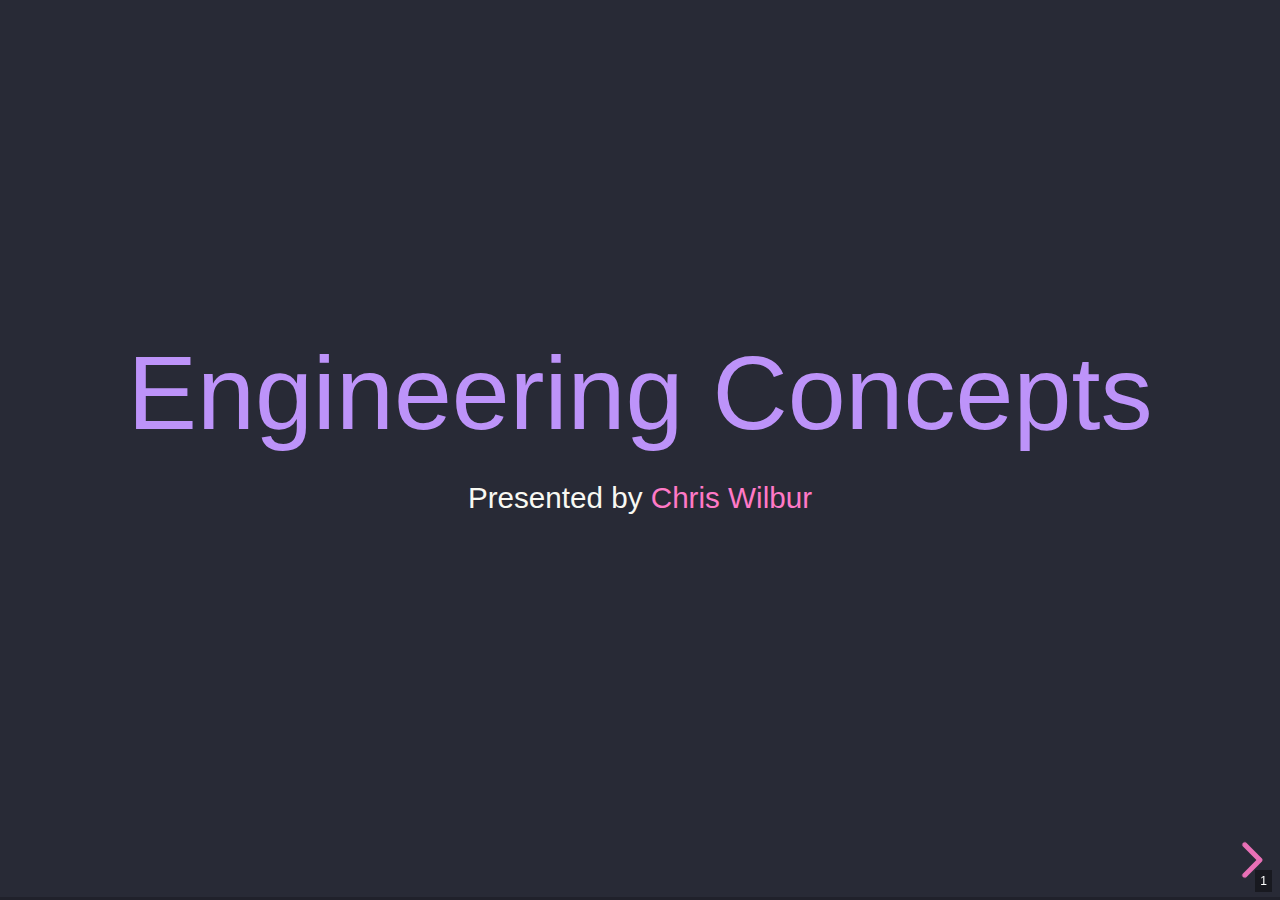
==== index.html @ ea28a8bb "add images and update slides" ====
<!doctype html>
<html lang="en">
  <head>
    <meta charset="utf-8">
    <meta name="viewport" content="width=device-width, initial-scale=1.0, maximum-scale=1.0, user-scalable=no">

    <title>💻 Engineering Concepts</title>

    <link rel="stylesheet" href="dist/reset.css">
    <link rel="stylesheet" href="dist/reveal.css">
    <!-- <link rel="stylesheet" href="dist/theme/league.css"> -->
    <link rel="stylesheet" href="dist/theme/dracula.css">

    <!-- <link rel="stylesheet" href="fontawesome/css/all.css"> -->
    <style>
      .reveal i.fa {
        font-family: FontAwesome;
        font-style: normal;
      }
    </style>

    <!-- Theme used for syntax highlighted code -->
    <link rel="stylesheet" href="plugin/highlight/zenburn.css">
  </head>
  <!-- Custom styling -->
  <style>
    /* Fragment blur animation */
    .fragment.blur {
      filter: blur(7px);
    }

    .fragment.blur.visible {
      filter: none;
    }

    /* External link icon */
    .ext {
      height: 14px;
      padding-left: 4px;
    }
  </style>

  <body>
    <div class="reveal">
      <div class="slides">
        <!-- Title slide -->
        <section>
          <h2>Engineering Concepts</h2>
          <p><small>Presented by <a href="mailto:crswlbr@gmail.com">Chris Wilbur</a></small></p>
          <aside class="notes">
            <ul>
              <li>This presentation will cover the basics of Engineering Concepts</li>
              <li>Geared towards both early learners not familiar with Engineering Design Process (EDP).</li>
              <li>Emphasis on real world application of EDP</li>
            </ul>
          </aside>
        </section>

        <!-- Draw This ... 1-->
        <section>
          <h2>Draw This...1</h2>
          <ul>
            <li class="fragment custom blur">a rectangle with a red sqauare in the middle</li>
            <li class="fragment custom blur">put it in the bottom left of the page and make it purple</li>
            <li class="fragment custom blur">add a yellow moon in the top right corner</li>
          </ul>
        </section>

        <!-- Image 1 -->
        <section data-auto-animate style="height: 600px">
          <h4>Does your drawing look like this?</h4>
          <p>
            <ul>
              <li style="font-size: 60%;">a rectangle with a red sqauare in the middle</li>
              <li style="font-size: 60%;">put it in the bottom left of the page and make it purple</li>
              <li style="font-size: 60%;">add a yellow moon in the top right corner</li>
            </ul>
          </p>
          <h2 data-id="title" style="margin-top: 500px; opacity: 0;">With Auto Animate</h2>
          <div data-id="1" style="background: rgba(255, 253, 255, 0.596); position: absolute; top: 200px; left: 235px; width: 500px; height: 475px;"></div>
          <div data-id="1" style="background: rgba(255, 0, 255, 0.596); position: absolute; top: 460px; left: 250px; width: 380px; height: 200px;"></div>
          <div data-id="3" style="background: red; position: absolute; top: 525px; left: 405px; width: 70px; height: 70px;"></div>
          <div data-id="4" style="background: yellow; position: absolute; top: 325px; left: 700px; width: 100px; height: 100px; margin: -100px 0 0 -100px; border-radius: 400px;"></div>
        </section>

        <!-- Draw This ... 2-->
        <section>
          <h2>Draw This ...2</h2>
          <ul>
            <li class="fragment custom blur">a gray cat with glasses</li>
            <li class="fragment custom blur">with a laptop</li>
            <li class="fragment custom blur">have it's right front paw pointing up to the sky</li>
            <li class="fragment custom blur">with a twinkling lightbulb above it's head as if to say "Ah Ha!"</li>
          </ul>
          <aside class="notes">
            <ul>
              <li>Show this one!</li>
              <li>Even knowing exactly what to draw doesn't always make it easy</li>
            </ul>
          </aside>
        </section>
        
        <!-- Image 2 -->
        <section data-auto-animate style="height: 600px">
          <h4>Does your drawing look like this?</h4>
          <p>
            <ul>
              <li style="font-size: 60%;">a cat with glasses</li>
              <li style="font-size: 60%;">with a laptop</li>
              <li style="font-size: 60%;">have it's right front paw pointing up to the sky</li>
              <li style="font-size: 60%;">with a twinkling lightbulb above it's head as if to say "Ah Ha!"</li>
            </ul>
          </p>
          <img src="examples\assets\idea.png"  height="200" width="200">
        </section>

        <!-- Draw This ... 3-->
        <section>
          <h2>Draw This...3</h2>
          <ul>
            <li class="fragment custom blur">A big mean duck</li>
            <li class="fragment custom blur">with the word "Pathetic" floating above it's head</li>
            <li class="fragment custom blur">and make it look real judgmental</li>
          </ul>
          <aside class="notes">
            <ul>
              <li>Show this one!</li>
              <li>Even knowing exactly what to draw doesn't always make it easy</li>
            </ul>
          </aside>
        </section>

        <!-- Image 3 -->
        <section data-auto-animate style="height: 600px">
          <h4>Does your drawing look like this? ...3</h4>
          <p>
            <ul>
              <li style="font-size: 60%;">A big mean duck</li>
              <li style="font-size: 60%;">with the word "Pathetic" floating above it's head</li>
              <li style="font-size: 60%;">and make it look real judgmental</li>
            </ul>
          </p>
          <img src="examples/assets/pathetic.jpeg" height="550" width="400">
        </section>

        <!-- Group work -->
        <section>
          <h3>Customer + Artist</h3>
          <ul>
            <li>The customer describes the image to the artist while the artist has to do their best to draw what is described (no peeking).</li>
          </ul>

          <aside class="notes">
            <ul>
              <li>Get in pairs ; 1 customer + 1 artist</li>
              <li>Take turns describing and drawing</li>
            </ul>
          </aside>
        </section>

        <section>
          <h3>Discussion</h3>          
          <ul>
            <li class="fragment fade-in-then-semi-out">What did you think?</li>
            <li class="fragment fade-in-then-semi-out">How difficult was it?</li>
            <li class="fragment fade-in-then-semi-out">What made it easier or harder?</li>
            <li class="fragment fade-in-then-semi-out">What do you think would make it easier?</li>
            <li class="fragment fade-in-then-semi-out">But, what if ...</li>
          </ul>
        </section>

        <!-- I want lunch -->
        <!-- christie -->
        <section data-auto-animate data-auto-animate-unmatched="fade">
          <h3>...I want lunch.</h3>
          <div class="fragment fade-in" data-id="nom" style="display: inline-block;">Christie</div>
          <p>
            <img class="fragment fade-in" src="examples/assets/veggies.jfif" height="300" >
          </p>
        </section>
        <!-- halle -->
        <section data-auto-animate data-auto-animate-unmatched="fade">
          <h3>...I want lunch.</h3>
          <div class="fragment fade-in" data-id="nom" style="display: inline-block;">Halle</div>
          <p>
            <img class="fragment fade-in" src="examples/assets/donuts.jfif" height="300" >
          </p>
        </section>
        <!-- higgins -->
        <section data-auto-animate data-auto-animate-unmatched="fade">
          <h3>...I want lunch.</h3>
          <div class="fragment fade-in" data-id="nom" style="display: inline-block;">Higgins</div>
          <p>
            <img class="fragment fade-in" src="examples/assets/Higgins_with_toy.jpeg" height="300" >
          </p>
        </section>

        <!-- What if it was harder? -->
        <section data-auto-animate data-auto-animate-unmatched="fade">
          <h3>What if <a style="color: #282A36 ">...it was harder?</a></h3>
          <aside class="notes">
            <ul>
              <li>most of us could probably make a lean-to or tent cover thing... </li>
              <li>it might last for a day or two</li>
              <li>but what if I needed a house, or a building? a car? a spaceship?</li>
              <li>With increasing complexity and importance of safety comes the need for engineers</li>
            </ul>
          </aside>
        </section>

        <!-- what if it was harder? 2 -->
        <section data-auto-animate data-auto-animate-unmatched="fade">
          <h3>What if <a style="color: #d3baf5ef ">...it was harder?</a></h3>
          <aside class="notes">
            <ul>
              <li>most of us could probably make a lean-to or tent cover thing... </li>
              <li>it might last for a day or two</li>
              <li>but what if I needed a house, or a building? a car? a spaceship?</li>
              <li>With increasing complexity and importance of safety comes the need for engineers</li>
            </ul>
          </aside>
        </section>

        <!-- 14 -->
        <section data-auto-animate>
          <h3>Engineering</h3>
          <h8 class="fragment fade-in" >The use of <div data-id="nat_sci" style="display: inline-block; color: var(--r-bold-color);">natural sciences</div>, <div data-id="math" style="display: inline-block;color: var(--r-bold-color);">mathematics</div>, and the <div data-id="edp" style="display: inline-block;color: var(--r-bold-color);">Engineering Design Process</div> to solve problems and make things better.</h8>
          <p><div data-id="nom" style="display: inline-block; color: #282A36 ">Natural Sciences</div></p>
          <p style="font-size: smaller; color: #282A36 ">The science of the physical world: chemistry, biology, physics.</p>
        </section>

        <!-- 15 -->
        <section data-auto-animate>
          <h3>Natural Sciences</h3>
          <!-- <h3>Engineering : <div data-id="nom" style="display: inline-block; font-size: smaller; color: #FFB86C;">Natural Sciences</div></h3> -->
          <p><div data-id="nom" style="display: inline-block;">The science of the physical world: chemistry, biology, physics.</div></p>
          <!-- <p class="fragment fade-in" style="font-size: smaller;">The science of the physical world: chemistry, biology, physics.</p> -->
        </section>
        
        <!-- 16 -->
        <section data-auto-animate>
          <h3>Mathematics</h3>
          <!-- <h3>Engineering : <div data-id="nom" style="display: inline-block; font-size: smaller; color: #FFB86C;">Mathematics</div></h3> -->
          <p><div data-id="nom" style="display: inline-block;">The abstract science of numbers, quantities, and space.</div></p>
          <!-- <p class="fragment fade-in" style="font-size: smaller;">The abstract science of numbers, quantities, and space.</p> -->
        </section>
        
        <!-- 17 -->
        <section data-auto-animate>
          <h3>Engineering Design Process</h3>
          <!-- <h3>Engineering : <div data-id="nom" style="display: inline-block; font-size: smaller; color: #FFB86C;">Engineering Design Process</div></h3> -->
          <p><div data-id="nom" style="display: inline-block;">A logical set of specific steps used to solve problems.</div></p>
          <!-- <p class="fragment fade-in" style="font-size: smaller;">A logical set of specific steps used to solve problems.</p> -->
        </section>


        <!-- 18 -->
        <section data-auto-animate>
          <h3><div data-id="nom2" style="display: inline-block;">Engineering</div></h3>
          <h8>The use of <div data-id="nat_sci" style="display: inline-block; color: var(--r-bold-color);">natural sciences</div>, <div data-id="math" style="display: inline-block;color: var(--r-bold-color);">mathematics</div>, and the <div data-id="edp" style="display: inline-block;color: var(--r-bold-color);">Engineering Design Process</div> to solve problems and make things better.</h8>
          <p>
            <img src="examples/assets/EDPHub_Graphic.png">
          </p>
        </section>
        
        <!-- 19 -->
        <section data-auto-animate>
          <!-- <h8><div data-id="nom2" style="display: inline-block;">EDP</div></h8> -->
          <p>
            <img src="examples/assets/EDPHub_Graphic.png" height="650">
          </p>
        </section>
<!--         
        <section data-auto-animate>
          <h3>Engineering</h3>
          <h8><div data-id="nat_sci" style="display: inline-block; color: var(--r-bold-color);">natural sciences</div>, <div data-id="math" style="display: inline-block;color: var(--r-bold-color);">mathematics</div>, and <div data-id="edp" style="display: inline-block;color: var(--r-bold-color);">Engineering Design Process</div></h8>
          <ul>
            <li class="fragment fade-in-then-semi-out"><div data-id="nat_sci" style="display: inline-block; color: var(--r-bold-color);">Natural Sciences</div><div class="fragment fade-in-then-semi-out" style="font-size: smaller;">The science of the physical world: chemistry, biology, physics</div></li>
            <li class="fragment fade-in-then-semi-out"><div data-id="math" style="display: inline-block;color: var(--r-bold-color);">Mathematics</div><div class="fragment fade-in-then-semi-out" style="font-size: smaller;">The abstract science of numbers, quantities, and space.</div></li>
            <li class="fragment fade-in-then-semi-out"><div data-id="edp" style="display: inline-block;color: var(--r-bold-color);">Engineering Design Process</div><div class="fragment fade-in-then-semi-out" style="font-size: smaller;">A logical set of specific steps used to solve problems.</div></li>
           </ul>
        </section> -->

        <!-- <section data-auto-animate>
          <h3>Engineering</h3> -->
          <!-- <h8>The use of <div style="display: inline-block; color: var(--r-bold-color);">natural sciences</div>, <div style="display: inline-block;color: var(--r-bold-color);">mathematics</div>, and the <div style="display: inline-block;color: var(--r-bold-color);">Engineering Design Process</div> to solve problems and make things better.</h8> -->
          <!-- <ul>
           <li><div data-id="nat_sci" style="display: inline-block; color: var(--r-bold-color);">Natural Sciences</div><div class="fragment fade-in-then-semi-out" style="font-size: smaller;">The science of the physical world: chemistry, biology, physics</div></li>
           <li><div data-id="math" style="display: inline-block;color: var(--r-bold-color);">Mathematics</div><div class="fragment fade-in-then-semi-out" style="font-size: smaller;">The abstract science of numbers, quantities, and space.</div></li>
           <li><div data-id="edp" style="display: inline-block;color: var(--r-bold-color);">Engineering Design Process</div><div class="fragment fade-in-then-semi-out" style="font-size: smaller;">A logical set of specific steps used to solve problems.</div></li>
          </ul> 
          <ul>
            <li class="fragment fade-in-then-semi-out" style="font-size: smaller;"><strong>Natural Sciences</strong>The science of the physical world: chemistry, biology, physics</li>
            <li class="fragment fade-in-then-semi-out" style="font-size: smaller;"><strong>Mathematics</strong>The abstract science of numbers, quantities, and space.</li>
            <li class="fragment fade-in-then-semi-out" style="font-size: smaller;"><strong>Engineering Design Process</strong>A logical set of specific steps used to solve problems.</li>
           </ul>
        </section> -->

        
        <section data-auto-animate>
          <h3>Engineering</h3>
          <h8>The use of natural sciences, mathematics, and the engineering design process to solve problems and make things better.</h8>
        </section>

      </div>
    </div>

    <!-- Scripts -->
    <script src="dist/reveal.js"></script>
    <script src="plugin/zoom/zoom.js"></script>
    <script src="plugin/notes/notes.js"></script>
    <script src="plugin/search/search.js"></script>
    <script src="plugin/markdown/markdown.js"></script>
    <script src="plugin/highlight/highlight.js"></script>
    <script>
        // Also available as an ES module, see:
        // https://revealjs.com/initialization/
        Reveal.initialize({
        controls: true,
        progress: true,
        center: true,
        hash: true,
        slideNumber: true,

        // Learn about plugins: https://revealjs.com/plugins/
        plugins: [RevealZoom, RevealNotes, RevealSearch, RevealMarkdown, RevealHighlight]
      });

    </script>
  </body>
</html>
---- dist/theme/league.css ----
/**
 * League theme for reveal.js.
 *
 * This was the default theme pre-3.0.0.
 *
 * Copyright (C) 2011-2012 Hakim El Hattab, http://hakim.se
 */
@import url(./fonts/league-gothic/league-gothic.css);
@import url(https://fonts.googleapis.com/css?family=Lato:400,700,400italic,700italic);
section.has-light-background, section.has-light-background h1, section.has-light-background h2, section.has-light-background h3, section.has-light-background h4, section.has-light-background h5, section.has-light-background h6 {
  color: #222;
}

/*********************************************
 * GLOBAL STYLES
 *********************************************/
:root {
  --r-background-color: #2b2b2b;
  --r-main-font: Lato, sans-serif;
  --r-main-font-size: 40px;
  --r-main-color: #eee;
  --r-block-margin: 20px;
  --r-heading-margin: 0 0 20px 0;
  --r-heading-font: League Gothic, Impact, sans-serif;
  --r-heading-color: #eee;
  --r-heading-line-height: 1.2;
  --r-heading-letter-spacing: normal;
  --r-heading-text-transform: uppercase;
  --r-heading-text-shadow: 0px 0px 6px rgba(0, 0, 0, 0.2);
  --r-heading-font-weight: normal;
  --r-heading1-text-shadow: 0 1px 0 #ccc, 0 2px 0 #c9c9c9, 0 3px 0 #bbb, 0 4px 0 #b9b9b9, 0 5px 0 #aaa, 0 6px 1px rgba(0, 0, 0, 0.1), 0 0 5px rgba(0, 0, 0, 0.1), 0 1px 3px rgba(0, 0, 0, 0.3), 0 3px 5px rgba(0, 0, 0, 0.2), 0 5px 10px rgba(0, 0, 0, 0.25), 0 20px 20px rgba(0, 0, 0, 0.15);
  --r-heading1-size: 3.77em;
  --r-heading2-size: 2.11em;
  --r-heading3-size: 1.55em;
  --r-heading4-size: 1em;
  --r-code-font: monospace;
  --r-link-color: #13DAEC;
  --r-link-color-dark: #0d99a5;
  --r-link-color-hover: #71e9f4;
  --r-selection-background-color: #FF5E99;
  --r-selection-color: #fff;
  --r-overlay-element-bg-color: 240, 240, 240;
  --r-overlay-element-fg-color: 0, 0, 0;
}

.reveal-viewport {
  background: rgb(28, 30, 32);
  background: -moz-radial-gradient(center, circle cover, rgb(85, 90, 95) 0%, rgb(28, 30, 32) 100%);
  background: -webkit-gradient(radial, center center, 0px, center center, 100%, color-stop(0%, rgb(85, 90, 95)), color-stop(100%, rgb(28, 30, 32)));
  background: -webkit-radial-gradient(center, circle cover, rgb(85, 90, 95) 0%, rgb(28, 30, 32) 100%);
  background: -o-radial-gradient(center, circle cover, rgb(85, 90, 95) 0%, rgb(28, 30, 32) 100%);
  background: -ms-radial-gradient(center, circle cover, rgb(85, 90, 95) 0%, rgb(28, 30, 32) 100%);
  background: radial-gradient(center, circle cover, rgb(85, 90, 95) 0%, rgb(28, 30, 32) 100%);
  background-color: var(--r-background-color);
}

.reveal {
  font-family: var(--r-main-font);
  font-size: var(--r-main-font-size);
  font-weight: normal;
  color: var(--r-main-color);
}

.reveal ::selection {
  color: var(--r-selection-color);
  background: var(--r-selection-background-color);
  text-shadow: none;
}

.reveal ::-moz-selection {
  color: var(--r-selection-color);
  background: var(--r-selection-background-color);
  text-shadow: none;
}

.reveal .slides section,
.reveal .slides section > section {
  line-height: 1.3;
  font-weight: inherit;
}

/*********************************************
 * HEADERS
 *********************************************/
.reveal h1,
.reveal h2,
.reveal h3,
.reveal h4,
.reveal h5,
.reveal h6 {
  margin: var(--r-heading-margin);
  color: var(--r-heading-color);
  font-family: var(--r-heading-font);
  font-weight: var(--r-heading-font-weight);
  line-height: var(--r-heading-line-height);
  letter-spacing: var(--r-heading-letter-spacing);
  text-transform: var(--r-heading-text-transform);
  text-shadow: var(--r-heading-text-shadow);
  word-wrap: break-word;
}

.reveal h1 {
  font-size: var(--r-heading1-size);
}

.reveal h2 {
  font-size: var(--r-heading2-size);
}

.reveal h3 {
  font-size: var(--r-heading3-size);
}

.reveal h4 {
  font-size: var(--r-heading4-size);
}

.reveal h1 {
  text-shadow: var(--r-heading1-text-shadow);
}

/*********************************************
 * OTHER
 *********************************************/
.reveal p {
  margin: var(--r-block-margin) 0;
  line-height: 1.3;
}

/* Remove trailing margins after titles */
.reveal h1:last-child,
.reveal h2:last-child,
.reveal h3:last-child,
.reveal h4:last-child,
.reveal h5:last-child,
.reveal h6:last-child {
  margin-bottom: 0;
}

/* Ensure certain elements are never larger than the slide itself */
.reveal img,
.reveal video,
.reveal iframe {
  max-width: 95%;
  max-height: 95%;
}

.reveal strong,
.reveal b {
  font-weight: bold;
}

.reveal em {
  font-style: italic;
}

.reveal ol,
.reveal dl,
.reveal ul {
  display: inline-block;
  text-align: left;
  margin: 0 0 0 1em;
}

.reveal ol {
  list-style-type: decimal;
}

.reveal ul {
  list-style-type: disc;
}

.reveal ul ul {
  list-style-type: square;
}

.reveal ul ul ul {
  list-style-type: circle;
}

.reveal ul ul,
.reveal ul ol,
.reveal ol ol,
.reveal ol ul {
  display: block;
  margin-left: 40px;
}

.reveal dt {
  font-weight: bold;
}

.reveal dd {
  margin-left: 40px;
}

.reveal blockquote {
  display: block;
  position: relative;
  width: 70%;
  margin: var(--r-block-margin) auto;
  padding: 5px;
  font-style: italic;
  background: rgba(255, 255, 255, 0.05);
  box-shadow: 0px 0px 2px rgba(0, 0, 0, 0.2);
}

.reveal blockquote p:first-child,
.reveal blockquote p:last-child {
  display: inline-block;
}

.reveal q {
  font-style: italic;
}

.reveal pre {
  display: block;
  position: relative;
  width: 90%;
  margin: var(--r-block-margin) auto;
  text-align: left;
  font-size: 0.55em;
  font-family: var(--r-code-font);
  line-height: 1.2em;
  word-wrap: break-word;
  box-shadow: 0px 5px 15px rgba(0, 0, 0, 0.15);
}

.reveal code {
  font-family: var(--r-code-font);
  text-transform: none;
  tab-size: 2;
}

.reveal pre code {
  display: block;
  padding: 5px;
  overflow: auto;
  max-height: 400px;
  word-wrap: normal;
}

.reveal .code-wrapper {
  white-space: normal;
}

.reveal .code-wrapper code {
  white-space: pre;
}

.reveal table {
  margin: auto;
  border-collapse: collapse;
  border-spacing: 0;
}

.reveal table th {
  font-weight: bold;
}

.reveal table th,
.reveal table td {
  text-align: left;
  padding: 0.2em 0.5em 0.2em 0.5em;
  border-bottom: 1px solid;
}

.reveal table th[align=center],
.reveal table td[align=center] {
  text-align: center;
}

.reveal table th[align=right],
.reveal table td[align=right] {
  text-align: right;
}

.reveal table tbody tr:last-child th,
.reveal table tbody tr:last-child td {
  border-bottom: none;
}

.reveal sup {
  vertical-align: super;
  font-size: smaller;
}

.reveal sub {
  vertical-align: sub;
  font-size: smaller;
}

.reveal small {
  display: inline-block;
  font-size: 0.6em;
  line-height: 1.2em;
  vertical-align: top;
}

.reveal small * {
  vertical-align: top;
}

.reveal img {
  margin: var(--r-block-margin) 0;
}

/*********************************************
 * LINKS
 *********************************************/
.reveal a {
  color: var(--r-link-color);
  text-decoration: none;
  transition: color 0.15s ease;
}

.reveal a:hover {
  color: var(--r-link-color-hover);
  text-shadow: none;
  border: none;
}

.reveal .roll span:after {
  color: #fff;
  background: var(--r-link-color-dark);
}

/*********************************************
 * Frame helper
 *********************************************/
.reveal .r-frame {
  border: 4px solid var(--r-main-color);
  box-shadow: 0 0 10px rgba(0, 0, 0, 0.15);
}

.reveal a .r-frame {
  transition: all 0.15s linear;
}

.reveal a:hover .r-frame {
  border-color: var(--r-link-color);
  box-shadow: 0 0 20px rgba(0, 0, 0, 0.55);
}

/*********************************************
 * NAVIGATION CONTROLS
 *********************************************/
.reveal .controls {
  color: var(--r-link-color);
}

/*********************************************
 * PROGRESS BAR
 *********************************************/
.reveal .progress {
  background: rgba(0, 0, 0, 0.2);
  color: var(--r-link-color);
}

/*********************************************
 * PRINT BACKGROUND
 *********************************************/
@media print {
  .backgrounds {
    background-color: var(--r-background-color);
  }
}
---- dist/theme/dracula.css ----
/**
 * Dracula Dark theme for reveal.js.
 * Based on https://draculatheme.com
 */
/**
 * Dracula colors by Zeno Rocha
 * https://draculatheme.com/contribute
 */
html * {
  color-profile: sRGB;
  rendering-intent: auto;
}

section.has-light-background, section.has-light-background h1, section.has-light-background h2, section.has-light-background h3, section.has-light-background h4, section.has-light-background h5, section.has-light-background h6 {
  color: #282A36;
}

/*********************************************
 * GLOBAL STYLES
 *********************************************/
:root {
  --r-background-color: #282A36;
  --r-main-font: -apple-system, BlinkMacSystemFont, avenir next, avenir, segoe ui, helvetica neue, helvetica, Cantarell, Ubuntu, roboto, noto, arial, sans-serif;
  --r-main-font-size: 40px;
  --r-main-color: #F8F8F2;
  --r-block-margin: 20px;
  --r-heading-margin: 0 0 20px 0;
  --r-heading-font: League Gothic, Impact, sans-serif;
  --r-heading-color: #BD93F9;
  --r-heading-line-height: 1.2;
  --r-heading-letter-spacing: normal;
  --r-heading-text-transform: none;
  --r-heading-text-shadow: none;
  --r-heading-font-weight: normal;
  --r-heading1-text-shadow: none;
  --r-heading1-size: 3.77em;
  --r-heading2-size: 2.11em;
  --r-heading3-size: 1.55em;
  --r-heading4-size: 1em;
  --r-code-font: Fira Code, Menlo, Consolas, Monaco, Liberation Mono, Lucida Console, monospace;
  --r-link-color: #FF79C6;
  --r-link-color-dark: #ff2da5;
  --r-link-color-hover: #8BE9FD;
  --r-selection-background-color: #44475A;
  --r-selection-color: #fff;
  --r-overlay-element-bg-color: 240, 240, 240;
  --r-overlay-element-fg-color: 0, 0, 0;
}

.reveal-viewport {
  background: #282A36;
  background-color: var(--r-background-color);
}

.reveal {
  font-family: var(--r-main-font);
  font-size: var(--r-main-font-size);
  font-weight: normal;
  color: var(--r-main-color);
}

.reveal ::selection {
  color: var(--r-selection-color);
  background: var(--r-selection-background-color);
  text-shadow: none;
}

.reveal ::-moz-selection {
  color: var(--r-selection-color);
  background: var(--r-selection-background-color);
  text-shadow: none;
}

.reveal .slides section,
.reveal .slides section > section {
  line-height: 1.3;
  font-weight: inherit;
}

/*********************************************
 * HEADERS
 *********************************************/
.reveal h1,
.reveal h2,
.reveal h3,
.reveal h4,
.reveal h5,
.reveal h6 {
  margin: var(--r-heading-margin);
  color: var(--r-heading-color);
  font-family: var(--r-heading-font);
  font-weight: var(--r-heading-font-weight);
  line-height: var(--r-heading-line-height);
  letter-spacing: var(--r-heading-letter-spacing);
  text-transform: var(--r-heading-text-transform);
  text-shadow: var(--r-heading-text-shadow);
  word-wrap: break-word;
}

.reveal h1 {
  font-size: var(--r-heading1-size);
}

.reveal h2 {
  font-size: var(--r-heading2-size);
}

.reveal h3 {
  font-size: var(--r-heading3-size);
}

.reveal h4 {
  font-size: var(--r-heading4-size);
}

.reveal h1 {
  text-shadow: var(--r-heading1-text-shadow);
}

/*********************************************
 * OTHER
 *********************************************/
.reveal p {
  margin: var(--r-block-margin) 0;
  line-height: 1.3;
}

/* Remove trailing margins after titles */
.reveal h1:last-child,
.reveal h2:last-child,
.reveal h3:last-child,
.reveal h4:last-child,
.reveal h5:last-child,
.reveal h6:last-child {
  margin-bottom: 0;
}

/* Ensure certain elements are never larger than the slide itself */
.reveal img,
.reveal video,
.reveal iframe {
  max-width: 95%;
  max-height: 95%;
}

.reveal strong,
.reveal b {
  font-weight: bold;
}

.reveal em {
  font-style: italic;
}

.reveal ol,
.reveal dl,
.reveal ul {
  display: inline-block;
  text-align: left;
  margin: 0 0 0 1em;
}

.reveal ol {
  list-style-type: decimal;
}

.reveal ul {
  list-style-type: disc;
}

.reveal ul ul {
  list-style-type: square;
}

.reveal ul ul ul {
  list-style-type: circle;
}

.reveal ul ul,
.reveal ul ol,
.reveal ol ol,
.reveal ol ul {
  display: block;
  margin-left: 40px;
}

.reveal dt {
  font-weight: bold;
}

.reveal dd {
  margin-left: 40px;
}

.reveal blockquote {
  display: block;
  position: relative;
  width: 70%;
  margin: var(--r-block-margin) auto;
  padding: 5px;
  font-style: italic;
  background: rgba(255, 255, 255, 0.05);
  box-shadow: 0px 0px 2px rgba(0, 0, 0, 0.2);
}

.reveal blockquote p:first-child,
.reveal blockquote p:last-child {
  display: inline-block;
}

.reveal q {
  font-style: italic;
}

.reveal pre {
  display: block;
  position: relative;
  width: 90%;
  margin: var(--r-block-margin) auto;
  text-align: left;
  font-size: 0.55em;
  font-family: var(--r-code-font);
  line-height: 1.2em;
  word-wrap: break-word;
  box-shadow: 0px 5px 15px rgba(0, 0, 0, 0.15);
}

.reveal code {
  font-family: var(--r-code-font);
  text-transform: none;
  tab-size: 2;
}

.reveal pre code {
  display: block;
  padding: 5px;
  overflow: auto;
  max-height: 400px;
  word-wrap: normal;
}

.reveal .code-wrapper {
  white-space: normal;
}

.reveal .code-wrapper code {
  white-space: pre;
}

.reveal table {
  margin: auto;
  border-collapse: collapse;
  border-spacing: 0;
}

.reveal table th {
  font-weight: bold;
}

.reveal table th,
.reveal table td {
  text-align: left;
  padding: 0.2em 0.5em 0.2em 0.5em;
  border-bottom: 1px solid;
}

.reveal table th[align=center],
.reveal table td[align=center] {
  text-align: center;
}

.reveal table th[align=right],
.reveal table td[align=right] {
  text-align: right;
}

.reveal table tbody tr:last-child th,
.reveal table tbody tr:last-child td {
  border-bottom: none;
}

.reveal sup {
  vertical-align: super;
  font-size: smaller;
}

.reveal sub {
  vertical-align: sub;
  font-size: smaller;
}

.reveal small {
  display: inline-block;
  font-size: 0.6em;
  line-height: 1.2em;
  vertical-align: top;
}

.reveal small * {
  vertical-align: top;
}

.reveal img {
  margin: var(--r-block-margin) 0;
}

/*********************************************
 * LINKS
 *********************************************/
.reveal a {
  color: var(--r-link-color);
  text-decoration: none;
  transition: color 0.15s ease;
}

.reveal a:hover {
  color: var(--r-link-color-hover);
  text-shadow: none;
  border: none;
}

.reveal .roll span:after {
  color: #fff;
  background: var(--r-link-color-dark);
}

/*********************************************
 * Frame helper
 *********************************************/
.reveal .r-frame {
  border: 4px solid var(--r-main-color);
  box-shadow: 0 0 10px rgba(0, 0, 0, 0.15);
}

.reveal a .r-frame {
  transition: all 0.15s linear;
}

.reveal a:hover .r-frame {
  border-color: var(--r-link-color);
  box-shadow: 0 0 20px rgba(0, 0, 0, 0.55);
}

/*********************************************
 * NAVIGATION CONTROLS
 *********************************************/
.reveal .controls {
  color: var(--r-link-color);
}

/*********************************************
 * PROGRESS BAR
 *********************************************/
.reveal .progress {
  background: rgba(0, 0, 0, 0.2);
  color: var(--r-link-color);
}

/*********************************************
 * PRINT BACKGROUND
 *********************************************/
@media print {
  .backgrounds {
    background-color: var(--r-background-color);
  }
}
:root {
  --r-bold-color: #FFB86C;
  --r-italic-color: #F1FA8C;
  --r-inline-code-color: #50FA7B;
  --r-list-bullet-color: #8BE9FD;
}

.reveal strong, .reveal b {
  color: var(--r-bold-color);
}
.reveal em, .reveal i, .reveal blockquote {
  color: var(--r-italic-color);
}
.reveal code {
  color: var(--r-inline-code-color);
}
.reveal ul li::marker, .reveal ol li::marker {
  color: var(--r-list-bullet-color);
}
---- plugin/highlight/zenburn.css ----
/*

Zenburn style from voldmar.ru (c) Vladimir Epifanov <voldmar@voldmar.ru>
based on dark.css by Ivan Sagalaev

*/

.hljs {
  display: block;
  overflow-x: auto;
  padding: 0.5em;
  background: #3f3f3f;
  color: #dcdcdc;
}

.hljs-keyword,
.hljs-selector-tag,
.hljs-tag {
  color: #e3ceab;
}

.hljs-template-tag {
  color: #dcdcdc;
}

.hljs-number {
  color: #8cd0d3;
}

.hljs-variable,
.hljs-template-variable,
.hljs-attribute {
  color: #efdcbc;
}

.hljs-literal {
  color: #efefaf;
}

.hljs-subst {
  color: #8f8f8f;
}

.hljs-title,
.hljs-name,
.hljs-selector-id,
.hljs-selector-class,
.hljs-section,
.hljs-type {
  color: #efef8f;
}

.hljs-symbol,
.hljs-bullet,
.hljs-link {
  color: #dca3a3;
}

.hljs-deletion,
.hljs-string,
.hljs-built_in,
.hljs-builtin-name {
  color: #cc9393;
}

.hljs-addition,
.hljs-comment,
.hljs-quote,
.hljs-meta {
  color: #7f9f7f;
}


.hljs-emphasis {
  font-style: italic;
}

.hljs-strong {
  font-weight: bold;
}
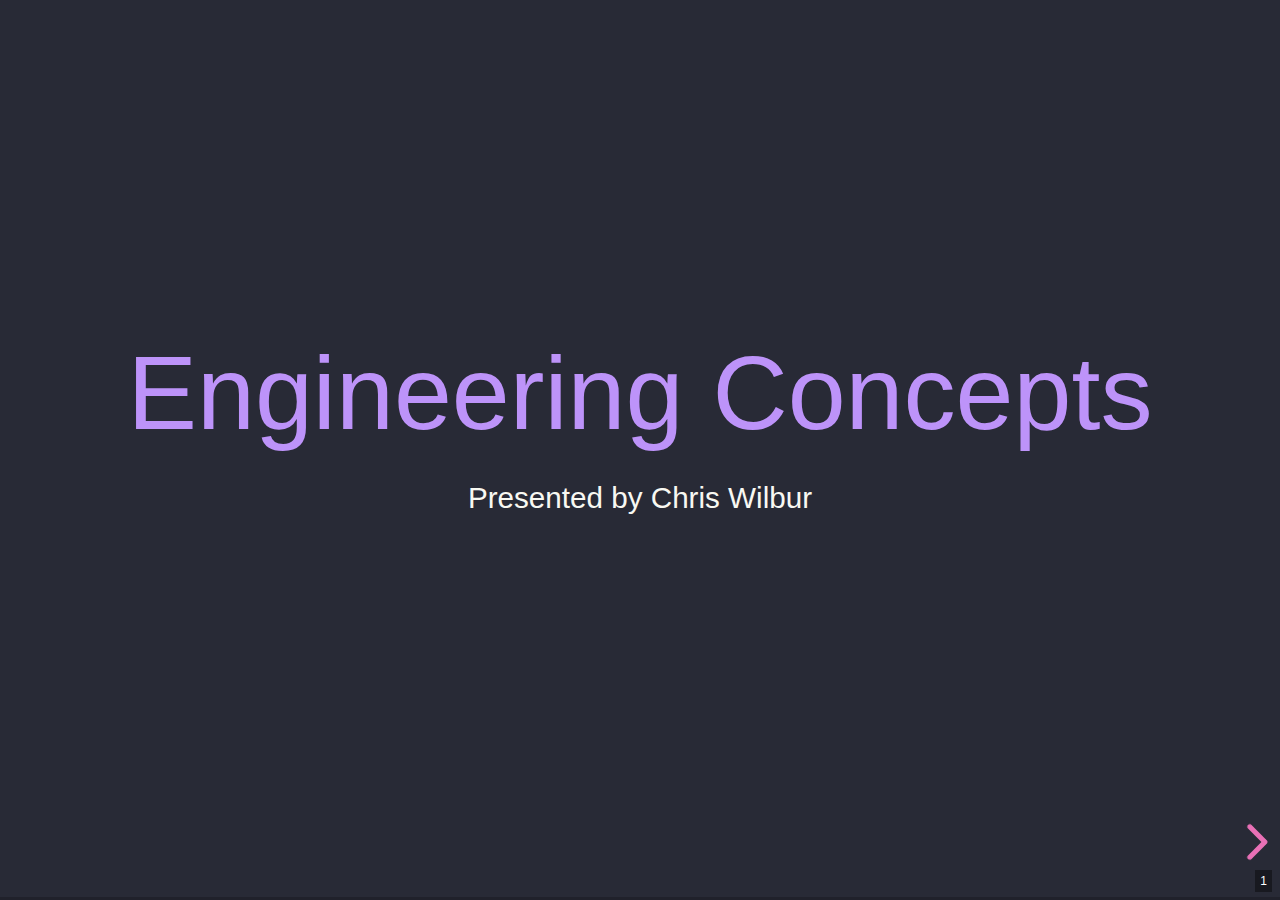
==== commit e9f5f4a8: "update for review" ====
--- a/index.html
+++ b/index.html
@@ -4,7 +4,7 @@
     <meta charset="utf-8">
     <meta name="viewport" content="width=device-width, initial-scale=1.0, maximum-scale=1.0, user-scalable=no">
 
-    <title>💻 Engineering Concepts</title>
+    <title>💻 WLC : Engineering Concepts</title>
 
     <link rel="stylesheet" href="dist/reset.css">
     <link rel="stylesheet" href="dist/reveal.css">
@@ -42,11 +42,10 @@
 
   <body>
     <div class="reveal">
-      <div class="slides">
-        <!-- Title slide -->
-        <section>
+      <div class="slides"><!-- Title slide -->
+        <section data-transition="slide">
           <h2>Engineering Concepts</h2>
-          <p><small>Presented by <a href="mailto:crswlbr@gmail.com">Chris Wilbur</a></small></p>
+          <p><small>Presented by Chris Wilbur</a></small></p>
           <aside class="notes">
             <ul>
               <li>This presentation will cover the basics of Engineering Concepts</li>
@@ -56,26 +55,24 @@
           </aside>
         </section>
 
-        <!-- Draw This ... 1-->
-        <section>
-          <h2>Draw This...1</h2>
+        <!-- Draw This -->
+        <section data-transition="slide-in fade-out"> <!-- #2 -->
+          <div><h2>Draw This</h2></div>
           <ul>
-            <li class="fragment custom blur">a rectangle with a red sqauare in the middle</li>
-            <li class="fragment custom blur">put it in the bottom left of the page and make it purple</li>
-            <li class="fragment custom blur">add a yellow moon in the top right corner</li>
+            <li class="fragment custom blur" style="font-size: 80%;">a rectangle with a red sqauare in the middle</li>
+            <li class="fragment custom blur" style="font-size: 80%;">put it in the bottom left of the page and make it purple</li>
+            <li class="fragment custom blur" style="font-size: 80%;">add a yellow moon in the top right corner</li>
           </ul>
         </section>
 
         <!-- Image 1 -->
-        <section data-auto-animate style="height: 600px">
-          <h4>Does your drawing look like this?</h4>
-          <p>
-            <ul>
-              <li style="font-size: 60%;">a rectangle with a red sqauare in the middle</li>
-              <li style="font-size: 60%;">put it in the bottom left of the page and make it purple</li>
-              <li style="font-size: 60%;">add a yellow moon in the top right corner</li>
-            </ul>
-          </p>
+        <section data-transition="fade-in slide-out"> <!-- #3 -->
+          <div><h4>Does your drawing look like this?</h4></div>
+          <ul>
+            <li style="font-size: 60%;">a rectangle with a red sqauare in the middle</li>
+            <li style="font-size: 60%;">put it in the bottom left of the page and make it purple</li>
+            <li style="font-size: 60%;">add a yellow moon in the top right corner</li>
+          </ul>
           <h2 data-id="title" style="margin-top: 500px; opacity: 0;">With Auto Animate</h2>
           <div data-id="1" style="background: rgba(255, 253, 255, 0.596); position: absolute; top: 200px; left: 235px; width: 500px; height: 475px;"></div>
           <div data-id="1" style="background: rgba(255, 0, 255, 0.596); position: absolute; top: 460px; left: 250px; width: 380px; height: 200px;"></div>
@@ -83,8 +80,8 @@
           <div data-id="4" style="background: yellow; position: absolute; top: 325px; left: 700px; width: 100px; height: 100px; margin: -100px 0 0 -100px; border-radius: 400px;"></div>
         </section>
 
-        <!-- Draw This ... 2-->
-        <section>
+        <!-- Draw This-->
+        <section data-transition="slide-in fade-out"> <!-- #4 -->
           <h2>Draw This ...2</h2>
           <ul>
             <li class="fragment custom blur">a gray cat with glasses</li>
@@ -99,9 +96,9 @@
             </ul>
           </aside>
         </section>
-        
+
         <!-- Image 2 -->
-        <section data-auto-animate style="height: 600px">
+        <section data-transition="fade-in slide-out"> <!-- #5 -->
           <h4>Does your drawing look like this?</h4>
           <p>
             <ul>
@@ -111,11 +108,11 @@
               <li style="font-size: 60%;">with a twinkling lightbulb above it's head as if to say "Ah Ha!"</li>
             </ul>
           </p>
-          <img src="examples\assets\idea.png"  height="200" width="200">
-        </section>
-
-        <!-- Draw This ... 3-->
-        <section>
+          <img src="examples/assets/coding.png"  height="200" width="200">
+        </section>
+
+        <!-- Draw This-->
+        <section data-transition="slide-in fade-out"> <!-- #6 -->
           <h2>Draw This...3</h2>
           <ul>
             <li class="fragment custom blur">A big mean duck</li>
@@ -131,7 +128,7 @@
         </section>
 
         <!-- Image 3 -->
-        <section data-auto-animate style="height: 600px">
+        <section data-transition="fade-in slide-out"> <!-- #7 -->
           <h4>Does your drawing look like this? ...3</h4>
           <p>
             <ul>
@@ -144,11 +141,9 @@
         </section>
 
         <!-- Group work -->
-        <section>
-          <h3>Customer + Artist</h3>
-          <ul>
-            <li>The customer describes the image to the artist while the artist has to do their best to draw what is described (no peeking).</li>
-          </ul>
+        <section data-transition="slide"> <!-- #8 -->
+          <h3>Group work: <div style="display: inline-block; color: #F8F8F2;">Customer + Artist</div></h3>
+          <p>Pair up and take turns playing the customer and artist. The customer describes an image to the artist while the artist has to do their best to draw what is described (no peeking).</p>
 
           <aside class="notes">
             <ul>
@@ -158,150 +153,245 @@
           </aside>
         </section>
 
-        <section>
-          <h3>Discussion</h3>          
+        <!-- Discussion -->
+        <section data-transition="slide"> <!-- #9 -->
+          <h3>Discussion</h3>
           <ul>
-            <li class="fragment fade-in-then-semi-out">What did you think?</li>
             <li class="fragment fade-in-then-semi-out">How difficult was it?</li>
-            <li class="fragment fade-in-then-semi-out">What made it easier or harder?</li>
-            <li class="fragment fade-in-then-semi-out">What do you think would make it easier?</li>
-            <li class="fragment fade-in-then-semi-out">But, what if ...</li>
+            <li class="fragment fade-in-then-semi-out">What were some of the things we did to make it easier or harder?</li>
+            <li class="fragment fade-in-then-semi-out">Can you think of anything that could make it easier?</li>
           </ul>
-        </section>
-
-        <!-- I want lunch -->
-        <!-- christie -->
-        <section data-auto-animate data-auto-animate-unmatched="fade">
+          <aside class="notes">
+            <ul>
+              <li>Have student fill out sticky notes with suggested improvements ways to do the task</li>
+              <li>What about other tasks?</li>
+            </ul>
+          </aside>
+        </section>
+
+        <!-- I want lunch - christie -->
+        <section data-auto-animate data-auto-animate-unmatched="fade"> <!-- #10 -->
           <h3>...I want lunch.</h3>
           <div class="fragment fade-in" data-id="nom" style="display: inline-block;">Christie</div>
           <p>
             <img class="fragment fade-in" src="examples/assets/veggies.jfif" height="300" >
           </p>
-        </section>
-        <!-- halle -->
-        <section data-auto-animate data-auto-animate-unmatched="fade">
+          <aside class="notes">
+            <ul>
+              <li>when I want lunch, I have a number of options... </li>
+              <li>I can ask my wife </li>
+            </ul>
+          </aside>
+        </section>
+
+        <!-- I want lunch - halle -->
+        <section data-auto-animate data-auto-animate-unmatched="fade"> <!-- #11 -->
           <h3>...I want lunch.</h3>
-          <div class="fragment fade-in" data-id="nom" style="display: inline-block;">Halle</div>
-          <p>
-            <img class="fragment fade-in" src="examples/assets/donuts.jfif" height="300" >
-          </p>
-        </section>
-        <!-- higgins -->
-        <section data-auto-animate data-auto-animate-unmatched="fade">
+          <div data-id="nom" style="display: inline-block;">Halle</div>
+          <p>
+            <img src="examples/assets/donuts.jfif" height="300" >
+          </p>
+          <aside class="notes">
+            <ul>
+              <li>I can ask my daughter </li>
+            </ul>
+          </aside>
+        </section>
+
+        <!-- I want lunch - higgins -->
+        <section data-auto-animate data-auto-animate-unmatched="fade"> <!-- #12 -->
           <h3>...I want lunch.</h3>
-          <div class="fragment fade-in" data-id="nom" style="display: inline-block;">Higgins</div>
-          <p>
-            <img class="fragment fade-in" src="examples/assets/Higgins_with_toy.jpeg" height="300" >
-          </p>
+          <div data-id="nom" style="display: inline-block;">Higgins</div>
+          <p>
+            <img src="examples/assets/Higgins_with_toy.jpeg" height="300" >
+          </p>
+          <aside class="notes">
+            <ul>
+              <li>I can even ask my cute little doggie, Higgins </li>
+            </ul>
+          </aside>
+        </section>
+
+        <!-- I want lunch - all -->
+        <section data-auto-animate data-auto-animate-unmatched="fade-in fade-out"> <!-- #13 -->
+          <h3>But who should I ask? </h3>
+          <div data-id="nom" style="display: inline-block;">
+            <img src="examples/assets/veggies.jfif" height="300" >
+            <img src="examples/assets/donuts.jfif" height="300" >
+            <img src="examples/assets/Higgins_with_toy.jpeg" height="300" >
+          </div>
+          <aside class="notes">
+            <ul>
+              <li>I get a different result based on who I ask</li>
+            </ul>
+          </aside>
         </section>
 
         <!-- What if it was harder? -->
-        <section data-auto-animate data-auto-animate-unmatched="fade">
-          <h3>What if <a style="color: #282A36 ">...it was harder?</a></h3>
-          <aside class="notes">
-            <ul>
-              <li>most of us could probably make a lean-to or tent cover thing... </li>
-              <li>it might last for a day or two</li>
-              <li>but what if I needed a house, or a building? a car? a spaceship?</li>
-              <li>With increasing complexity and importance of safety comes the need for engineers</li>
-            </ul>
-          </aside>
-        </section>
-
-        <!-- what if it was harder? 2 -->
-        <section data-auto-animate data-auto-animate-unmatched="fade">
-          <h3>What if <a style="color: #d3baf5ef ">...it was harder?</a></h3>
-          <aside class="notes">
-            <ul>
-              <li>most of us could probably make a lean-to or tent cover thing... </li>
-              <li>it might last for a day or two</li>
-              <li>but what if I needed a house, or a building? a car? a spaceship?</li>
-              <li>With increasing complexity and importance of safety comes the need for engineers</li>
-            </ul>
-          </aside>
-        </section>
-
-        <!-- 14 -->
-        <section data-auto-animate>
+        <section>
+          <section data-auto-animate> <!-- #14.1 -->
+            <h3>What if <a style="color: #282A36 ">...it was a bit harder?</a></h3>
+            <!-- <p>
+              <img src="examples/assets/cardboard_fort.jpg" height="300" style="opacity: 0;" >
+            </p> -->
+            <a href="#/2/1" class="navigate-down">
+							<img class="r-frame" style="opacity: 0.1; background: rgba(255,255,255,0.1);" width="178" height="238" data-src="https://static.slid.es/reveal/arrow.png" alt="Down arrow">
+						</a>
+            <aside class="notes">
+              <ul>
+                <li>What if what you need to make is a bit more difficult than a drawing?</li>
+              </ul>
+            </aside>
+          </section>
+
+          <section data-auto-animate> <!-- #14.2 -->
+            <h3>What if<a style="color: #d3baf5ef ">...it was harder?</a></h3>
+            <p >
+              <img src="examples/assets/cardboard_bridge.webp" height="500" style="opacity: 0;">
+            </p>
+            <aside class="notes">
+              <ul>
+                <li>most of us could probably make stuff out of cardboard </li>
+                <li>but what about a bridge?</li>
+              </ul>
+            </aside>
+          </section>
+
+          <section data-auto-animate> <!-- #14.3 -->
+            <h3><div style="display: inline-block; opacity: 0.2;">What if</div><a style="color: #d3baf5ef; opacity: 0.2; ">...it was </a><a style="color: #d3baf5ef; opacity: 0.2; ">harder?</a></h3>
+            <p>
+              <img src="examples/assets/cardboard_bridge.webp" height="500">
+            </p>
+            <aside class="notes">
+              <ul>
+                <li>no... like a real bridge</li>
+              </ul>
+            </aside>
+          </section>
+
+          <section data-auto-animate> <!-- #14.4 -->
+            <h3><div style="display: inline-block; opacity: 0.2;">What if</div><a style="color: #d3baf5ef; opacity: 0.2; ">...it was </a><a style="color: #d3baf5ef; opacity: 0.5; ">harder?</a></h3>
+            <p>
+              <img class="fragment fade-in-then-out" src="examples/assets/cardboard_bridge_1.jpg" height="500" >
+            </p>
+            <aside class="notes">
+              <ul>
+                <li>yea... but one that can hold people</li>
+              </ul>
+            </aside>
+          </section>
+
+          <!-- what if it was harder? 2 -->
+          <section data-auto-animate> <!-- #14.5 -->
+            <h3><div style="display: inline-block; opacity: 0.2;">What if</div><a style="color: #d3baf5ef; opacity: 0.2; ">...it was </a><a style="color: #d3baf5ef; opacity: 0.9; ">harder?</a></h3>
+            <p>
+              <img class="fragment fade-in-then-out" src="examples/assets/Pedestrian-bridge-scaled.webp" height="500" >
+            </p>
+            <aside class="notes">
+              <ul>
+                <li>More people</li>
+              </ul>
+            </aside>
+          </section>
+
+          <!-- what if it was harder? 2 -->
+          <section data-auto-animate data-auto-animate-unmatched="fade"> <!-- #14.6 -->
+            <h3><div style="display: inline-block; opacity: 0.2;">What if</div><a style="color: #d3baf5ef; opacity: 0.2;">...it was </a><a style="color: #d3baf5ef;">harder?</a></h3>
+            <p>
+              <img class="fragment fade-in-then-out" src="examples/assets/Gardon-River-Bridge-By-Didier-Boy-de-la-Tour-.jpg" height="500" >
+            </p>
+            <aside class="notes">
+              <ul>
+                <li>Japanese architect, Shigeru Ban, made this bridge accross the Gardon River in France.</li>
+                <li>He used 281 cardboard tubes to make this bridge which can carry 20 people at a time.</li>
+                <li>He did use wooden boxes filled with sand for the foundation.</li>
+              </ul>
+            </aside>
+          </section>
+          
+          <section data-background-iframe="https://www.goodnewsnetwork.org/ultra-strong-bridges-made-of-cardboard-inspires-shelter-design/" > <!-- #14.7 -->
+            <aside class="notes">
+              <ul>
+                <li>Japanese architect, Shigeru Ban</li>
+                <li>Gardon River in France.</li>
+                <li>281 cardboard tubes</li>
+                <li>can carry 20 people at a time</li>
+                <li>wooden boxes filled with sand for the foundation</li>
+                <li>Only made possible through the practice of Engineering.</li>
+              </ul>
+            </aside>
+          </section>
+
+        </section>
+
+        <!-- #15 -->
+        <section data-transition="slide">
           <h3>Engineering</h3>
-          <h8 class="fragment fade-in" >The use of <div data-id="nat_sci" style="display: inline-block; color: var(--r-bold-color);">natural sciences</div>, <div data-id="math" style="display: inline-block;color: var(--r-bold-color);">mathematics</div>, and the <div data-id="edp" style="display: inline-block;color: var(--r-bold-color);">Engineering Design Process</div> to solve problems and make things better.</h8>
+          <h8>The use of <div data-id="nat_sci" style="display: inline-block; color: var(--r-bold-color);">natural sciences</div>, <div data-id="math" style="display: inline-block;color: var(--r-bold-color);">mathematics</div>, and the <div data-id="edp" style="display: inline-block;color: var(--r-bold-color);">Engineering Design Process</div> to solve problems and make things better.</h8>
           <p><div data-id="nom" style="display: inline-block; color: #282A36 ">Natural Sciences</div></p>
           <p style="font-size: smaller; color: #282A36 ">The science of the physical world: chemistry, biology, physics.</p>
-        </section>
-
-        <!-- 15 -->
-        <section data-auto-animate>
+          <aside class="notes">
+            <ul>
+              <li>What is engineering</li>
+              <li>emphasize that the goal is to solve problems and make things better</li>
+            </ul>
+          </aside>
+        </section>
+
+        <!-- #16 -->
+        <section data-transition="slide">
           <h3>Natural Sciences</h3>
-          <!-- <h3>Engineering : <div data-id="nom" style="display: inline-block; font-size: smaller; color: #FFB86C;">Natural Sciences</div></h3> -->
           <p><div data-id="nom" style="display: inline-block;">The science of the physical world: chemistry, biology, physics.</div></p>
-          <!-- <p class="fragment fade-in" style="font-size: smaller;">The science of the physical world: chemistry, biology, physics.</p> -->
-        </section>
-        
-        <!-- 16 -->
-        <section data-auto-animate>
+        </section>
+
+        <!-- #17 -->
+        <section data-transition="slide">
           <h3>Mathematics</h3>
-          <!-- <h3>Engineering : <div data-id="nom" style="display: inline-block; font-size: smaller; color: #FFB86C;">Mathematics</div></h3> -->
           <p><div data-id="nom" style="display: inline-block;">The abstract science of numbers, quantities, and space.</div></p>
-          <!-- <p class="fragment fade-in" style="font-size: smaller;">The abstract science of numbers, quantities, and space.</p> -->
-        </section>
-        
-        <!-- 17 -->
-        <section data-auto-animate>
-          <h3>Engineering Design Process</h3>
-          <!-- <h3>Engineering : <div data-id="nom" style="display: inline-block; font-size: smaller; color: #FFB86C;">Engineering Design Process</div></h3> -->
+        </section>
+
+        <!-- #18 -->
+        <section data-transition="slide-in fade-out">
+          <h3><div data-id="nom2" style="display: inline-block;">Engineering Design Process</div></h3>
           <p><div data-id="nom" style="display: inline-block;">A logical set of specific steps used to solve problems.</div></p>
-          <!-- <p class="fragment fade-in" style="font-size: smaller;">A logical set of specific steps used to solve problems.</p> -->
-        </section>
-
-
-        <!-- 18 -->
-        <section data-auto-animate>
-          <h3><div data-id="nom2" style="display: inline-block;">Engineering</div></h3>
-          <h8>The use of <div data-id="nat_sci" style="display: inline-block; color: var(--r-bold-color);">natural sciences</div>, <div data-id="math" style="display: inline-block;color: var(--r-bold-color);">mathematics</div>, and the <div data-id="edp" style="display: inline-block;color: var(--r-bold-color);">Engineering Design Process</div> to solve problems and make things better.</h8>
-          <p>
-            <img src="examples/assets/EDPHub_Graphic.png">
-          </p>
-        </section>
-        
-        <!-- 19 -->
-        <section data-auto-animate>
-          <!-- <h8><div data-id="nom2" style="display: inline-block;">EDP</div></h8> -->
+        </section>
+
+        <!-- #19  -->
+        <section data-transition="fade-in slide-out">
+          <h3><div data-id="nom2" style="display: inline-block;">EDP</div></h3>
           <p>
             <img src="examples/assets/EDPHub_Graphic.png" height="650">
           </p>
         </section>
-<!--         
-        <section data-auto-animate>
-          <h3>Engineering</h3>
-          <h8><div data-id="nat_sci" style="display: inline-block; color: var(--r-bold-color);">natural sciences</div>, <div data-id="math" style="display: inline-block;color: var(--r-bold-color);">mathematics</div>, and <div data-id="edp" style="display: inline-block;color: var(--r-bold-color);">Engineering Design Process</div></h8>
-          <ul>
-            <li class="fragment fade-in-then-semi-out"><div data-id="nat_sci" style="display: inline-block; color: var(--r-bold-color);">Natural Sciences</div><div class="fragment fade-in-then-semi-out" style="font-size: smaller;">The science of the physical world: chemistry, biology, physics</div></li>
-            <li class="fragment fade-in-then-semi-out"><div data-id="math" style="display: inline-block;color: var(--r-bold-color);">Mathematics</div><div class="fragment fade-in-then-semi-out" style="font-size: smaller;">The abstract science of numbers, quantities, and space.</div></li>
-            <li class="fragment fade-in-then-semi-out"><div data-id="edp" style="display: inline-block;color: var(--r-bold-color);">Engineering Design Process</div><div class="fragment fade-in-then-semi-out" style="font-size: smaller;">A logical set of specific steps used to solve problems.</div></li>
-           </ul>
-        </section> -->
-
-        <!-- <section data-auto-animate>
-          <h3>Engineering</h3> -->
-          <!-- <h8>The use of <div style="display: inline-block; color: var(--r-bold-color);">natural sciences</div>, <div style="display: inline-block;color: var(--r-bold-color);">mathematics</div>, and the <div style="display: inline-block;color: var(--r-bold-color);">Engineering Design Process</div> to solve problems and make things better.</h8> -->
-          <!-- <ul>
-           <li><div data-id="nat_sci" style="display: inline-block; color: var(--r-bold-color);">Natural Sciences</div><div class="fragment fade-in-then-semi-out" style="font-size: smaller;">The science of the physical world: chemistry, biology, physics</div></li>
-           <li><div data-id="math" style="display: inline-block;color: var(--r-bold-color);">Mathematics</div><div class="fragment fade-in-then-semi-out" style="font-size: smaller;">The abstract science of numbers, quantities, and space.</div></li>
-           <li><div data-id="edp" style="display: inline-block;color: var(--r-bold-color);">Engineering Design Process</div><div class="fragment fade-in-then-semi-out" style="font-size: smaller;">A logical set of specific steps used to solve problems.</div></li>
-          </ul> 
-          <ul>
-            <li class="fragment fade-in-then-semi-out" style="font-size: smaller;"><strong>Natural Sciences</strong>The science of the physical world: chemistry, biology, physics</li>
-            <li class="fragment fade-in-then-semi-out" style="font-size: smaller;"><strong>Mathematics</strong>The abstract science of numbers, quantities, and space.</li>
-            <li class="fragment fade-in-then-semi-out" style="font-size: smaller;"><strong>Engineering Design Process</strong>A logical set of specific steps used to solve problems.</li>
-           </ul>
-        </section> -->
-
-        
-        <section data-auto-animate>
-          <h3>Engineering</h3>
-          <h8>The use of natural sciences, mathematics, and the engineering design process to solve problems and make things better.</h8>
-        </section>
-
+
+        <section data-transition="slide" >
+          <img src="examples/assets/EDP_Image.jpeg" style="max-height:700px ">
+        </section>
+
+        <!-- #20 -->
+        <section>
+
+          <section data-transition="slide-in" ><!-- #20.1 -->
+            <h3>Engineering</h3>
+            <h8>The use of natural sciences, mathematics, and the engineering design process to solve problems and make things better.</h8>
+          </section>
+
+          <section data-transition ><!-- #20.2 -->
+            <h3>Engineering</h3>
+            <h8>The use of <div style="display: inline-block; color: #FFB86C;">natural sciences</div>, mathematics, and the engineering design process to solve problems and make things better.</h8>
+          </section>
+
+          <section data-transition ><!-- #20.3 -->
+            <h3>Engineering</h3>
+            <h8>The use of <div style="display: inline-block; color: #FFB86C;">natural sciences</div>, <div style="display: inline-block; color: #FFB86C;">mathematics</div>, and the engineering design process to solve problems and make things better.</h8>
+          </section>
+
+          <section data-transition ><!-- #20.4 -->
+            <h3>Engineering</h3>
+            <h8>The use of <div style="display: inline-block; color: #FFB86C;">natural sciences</div>, <div style="display: inline-block; color: #FFB86C;">mathematics</div>, and the <div style="display: inline-block; color: #FFB86C;">engineering design process</div> to solve problems and make things better.</h8>
+          </section>
+          
+        </section>
       </div>
     </div>
 
@@ -321,6 +411,7 @@
         center: true,
         hash: true,
         slideNumber: true,
+        backgroundTransition: 'slide',
 
         // Learn about plugins: https://revealjs.com/plugins/
         plugins: [RevealZoom, RevealNotes, RevealSearch, RevealMarkdown, RevealHighlight]
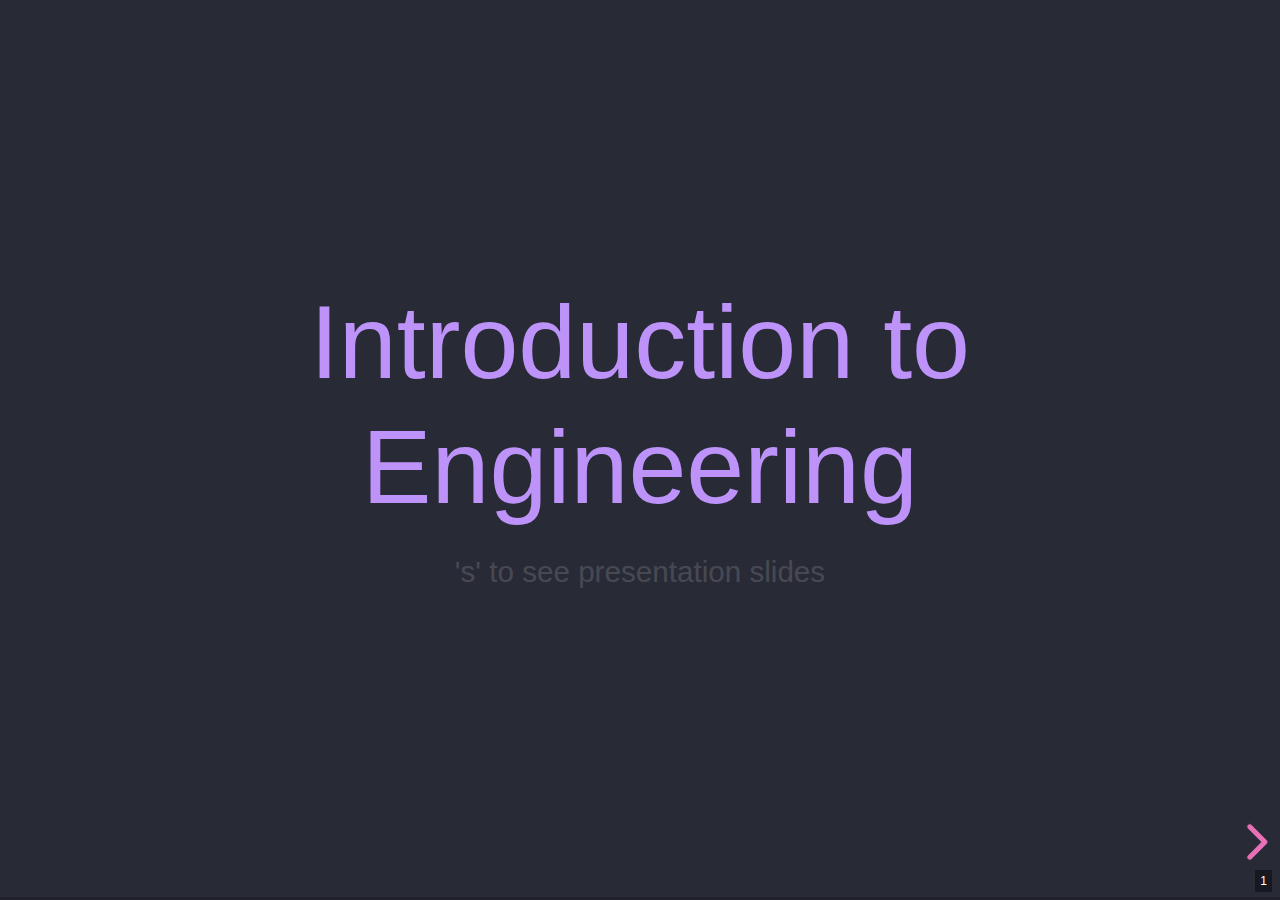
==== commit 10839368: "make slides generic" ====
--- a/index.html
+++ b/index.html
@@ -43,9 +43,10 @@
   <body>
     <div class="reveal">
       <div class="slides"><!-- Title slide -->
+
         <section data-transition="slide">
-          <h2>Engineering Concepts</h2>
-          <p><small>Presented by Chris Wilbur</a></small></p>
+          <h2>Introduction to Engineering</h2>
+          <div style="opacity: 0.15;"><small>'s' to see presentation slides</a></small></div>
           <aside class="notes">
             <ul>
               <li>This presentation will cover the basics of Engineering Concepts</li>
@@ -56,144 +57,174 @@
         </section>
 
         <!-- Draw This -->
-        <section data-transition="slide-in fade-out"> <!-- #2 -->
+        <section data-transition="slide"> <!-- #2 -->
           <div><h2>Draw This</h2></div>
-          <ul>
-            <li class="fragment custom blur" style="font-size: 80%;">a rectangle with a red sqauare in the middle</li>
-            <li class="fragment custom blur" style="font-size: 80%;">put it in the bottom left of the page and make it purple</li>
-            <li class="fragment custom blur" style="font-size: 80%;">add a yellow moon in the top right corner</li>
-          </ul>
+          <ul class="fragment custom blur">
+            <li style="font-size: 80%;">a rectangle with a red square in the middle</li>
+            <li style="font-size: 80%;">put it in the bottom left of the page and make it purple</li>
+            <li style="font-size: 80%;">add a yellow moon in the top right corner</li>
+          </ul><aside class="notes">
+            <ul>
+              <li>Have students draw what is described.</li>
+              <li>Students will experience the difficulty of producing exactly what is wanted.</li>
+              <li>give time to draw before going to next slide</li>
+            </ul>
+          </aside>
         </section>
 
         <!-- Image 1 -->
-        <section data-transition="fade-in slide-out"> <!-- #3 -->
+        <section data-transition="slide"> <!-- #3 -->
           <div><h4>Does your drawing look like this?</h4></div>
           <ul>
-            <li style="font-size: 60%;">a rectangle with a red sqauare in the middle</li>
+            <li style="font-size: 60%;">a rectangle with a red square in the middle</li>
             <li style="font-size: 60%;">put it in the bottom left of the page and make it purple</li>
             <li style="font-size: 60%;">add a yellow moon in the top right corner</li>
           </ul>
           <h2 data-id="title" style="margin-top: 500px; opacity: 0;">With Auto Animate</h2>
           <div data-id="1" style="background: rgba(255, 253, 255, 0.596); position: absolute; top: 200px; left: 235px; width: 500px; height: 475px;"></div>
-          <div data-id="1" style="background: rgba(255, 0, 255, 0.596); position: absolute; top: 460px; left: 250px; width: 380px; height: 200px;"></div>
+          <div data-id="1" style="background: rgba(97, 5, 97, 0.562); position: absolute; top: 460px; left: 250px; width: 380px; height: 200px;"></div>
           <div data-id="3" style="background: red; position: absolute; top: 525px; left: 405px; width: 70px; height: 70px;"></div>
           <div data-id="4" style="background: yellow; position: absolute; top: 325px; left: 700px; width: 100px; height: 100px; margin: -100px 0 0 -100px; border-radius: 400px;"></div>
+          <aside class="notes">
+            <ul>
+              <li>The expectation is that no one succeeded in drawing what was wanted.</li>
+              <li>If I was a customer that gave you a description of what I wanted.. who would have given me exactly what I wanted?</li>
+              <li>get students to start thinking about why it's difficult but don't accept answers at this point</li>
+              <li><strong>Main point</strong> : producing what is wanted can be quite difficult</li>
+            </ul>
+          </aside>
         </section>
 
         <!-- Draw This-->
-        <section data-transition="slide-in fade-out"> <!-- #4 -->
-          <h2>Draw This ...2</h2>
-          <ul>
-            <li class="fragment custom blur">a gray cat with glasses</li>
-            <li class="fragment custom blur">with a laptop</li>
-            <li class="fragment custom blur">have it's right front paw pointing up to the sky</li>
-            <li class="fragment custom blur">with a twinkling lightbulb above it's head as if to say "Ah Ha!"</li>
+        <section data-transition="slide"> <!-- #4 -->
+          <h2>Draw This</h2>
+          <ul class="fragment custom blur">
+            <li>a gray cat with glasses</li>
+            <li>sitting behind a laptop</li>
+            <li>with it's right front paw pointing up to the sky</li>
+            <li>and a twinkling lightbulb above it's head as if to say "Ah Ha!"</li>
           </ul>
           <aside class="notes">
             <ul>
-              <li>Show this one!</li>
-              <li>Even knowing exactly what to draw doesn't always make it easy</li>
+              <li>What if I give you a better description, could you draw what I want?</li>
+              <li>Model cat's position</li>
+              <li>Go around and provide feedback but do not show image yet.</li>
+              <li>give time to draw before going to next slide</li>
             </ul>
           </aside>
         </section>
 
         <!-- Image 2 -->
-        <section data-transition="fade-in slide-out"> <!-- #5 -->
+        <section data-transition="slide"> <!-- #5 -->
           <h4>Does your drawing look like this?</h4>
           <p>
             <ul>
-              <li style="font-size: 60%;">a cat with glasses</li>
-              <li style="font-size: 60%;">with a laptop</li>
-              <li style="font-size: 60%;">have it's right front paw pointing up to the sky</li>
-              <li style="font-size: 60%;">with a twinkling lightbulb above it's head as if to say "Ah Ha!"</li>
+              <li style="font-size: 60%;">a gray cat with glasses</li>
+              <li style="font-size: 60%;">sitting behind a laptop</li>
+              <li style="font-size: 60%;">with it's right front paw pointing up to the sky</li>
+              <li style="font-size: 60%;">and a twinkling lightbulb above it's head as if to say "Ah Ha!"</li>
             </ul>
           </p>
-          <img src="examples/assets/coding.png"  height="200" width="200">
+          <img src="examples/assets/idea.png"  height="200" width="200">
+          <aside class="notes">
+            <ul >
+              <li>The expectation remains the same, no one succeeded in drawing what was wanted.</li>
+              <li>Get students to continue considering why but don't accept answers yet.</li>
+              <li><strong>Main point</strong> : improved directions does not always correlate to improved product.</li>
+            </ul>
+          </aside>
         </section>
 
         <!-- Draw This-->
-        <section data-transition="slide-in fade-out"> <!-- #6 -->
-          <h2>Draw This...3</h2>
+        <section data-transition="slide"> <!-- #6 -->
+          <h2>Draw This</h2>
+          <ul class="fragment custom blur">
+            <li>A big mean duck</li>
+            <li>with the word "Pathetic" floating above it's head</li>
+            <li>and make it look real judgmental</li>
+          </ul>
+          <aside class="notes">
+            <ul>
+              <li>What if I show you exactly what I want?</li>
+              <li>go to next slide...</li>
+            </ul>
+          </aside>
+        </section>
+
+        <!-- Image 3 -->
+        <section data-transition="slide"> <!-- #7 -->
+          <h4>Does your drawing look like this?</h4>
           <ul>
-            <li class="fragment custom blur">A big mean duck</li>
-            <li class="fragment custom blur">with the word "Pathetic" floating above it's head</li>
-            <li class="fragment custom blur">and make it look real judgmental</li>
+            <li style="font-size: 60%;">A big mean duck</li>
+            <li style="font-size: 60%;">with the word "Pathetic" floating above it's head</li>
+            <li style="font-size: 60%;">and make it look real judgmental</li>
           </ul>
-          <aside class="notes">
-            <ul>
-              <li>Show this one!</li>
-              <li>Even knowing exactly what to draw doesn't always make it easy</li>
-            </ul>
-          </aside>
-        </section>
-
-        <!-- Image 3 -->
-        <section data-transition="fade-in slide-out"> <!-- #7 -->
-          <h4>Does your drawing look like this? ...3</h4>
-          <p>
-            <ul>
-              <li style="font-size: 60%;">A big mean duck</li>
-              <li style="font-size: 60%;">with the word "Pathetic" floating above it's head</li>
-              <li style="font-size: 60%;">and make it look real judgmental</li>
-            </ul>
-          </p>
           <img src="examples/assets/pathetic.jpeg" height="550" width="400">
+          <aside class="notes">
+            <ul>
+              <li>This image is only for emphasis, don't give time to attempt.</li>
+              <li>Ask students if they think they could accurately reproduce this?</li>
+              <li><strong>Main point</strong> : Even knowing exactly what to draw doesn't equate to success</li>
+            </ul>
+          </aside>
         </section>
 
         <!-- Group work -->
         <section data-transition="slide"> <!-- #8 -->
           <h3>Group work: <div style="display: inline-block; color: #F8F8F2;">Customer + Artist</div></h3>
           <p>Pair up and take turns playing the customer and artist. The customer describes an image to the artist while the artist has to do their best to draw what is described (no peeking).</p>
-
           <aside class="notes">
             <ul>
               <li>Get in pairs ; 1 customer + 1 artist</li>
               <li>Take turns describing and drawing</li>
+              <li>provide printed images to drawers</li>
+              <li>give about 10-15 minutes max (they will reattempt after covering EDP )</li>
             </ul>
           </aside>
         </section>
 
         <!-- Discussion -->
         <section data-transition="slide"> <!-- #9 -->
-          <h3>Discussion</h3>
-          <ul>
-            <li class="fragment fade-in-then-semi-out">How difficult was it?</li>
-            <li class="fragment fade-in-then-semi-out">What were some of the things we did to make it easier or harder?</li>
-            <li class="fragment fade-in-then-semi-out">Can you think of anything that could make it easier?</li>
+          <h3>Group work: <div style="display: inline-block; color: #F8F8F2;">Discussion</div></h3>
+          <ul class="fragment custom blur">
+            <li class="fragment custom blur">How difficult was it to reproduce what I wanted?</li>
+            <li class="fragment custom blur">What made it easier or harder?</li>
+            <li class="fragment custom blur">Can you think of anything we didn't do that could make it easier?</li>
           </ul>
           <aside class="notes">
             <ul>
-              <li>Have student fill out sticky notes with suggested improvements ways to do the task</li>
-              <li>What about other tasks?</li>
-            </ul>
-          </aside>
-        </section>
-
-        <!-- I want lunch - christie -->
+              <li>Optional : Have students fill out sticky notes with suggested improvements ways to do the task</li>
+              <li>Do you think other tasks would be easier?</li>
+              <li>transition towards answering why we have engineers </li>
+            </ul>
+          </aside>
+        </section>
+
+        <!-- I want lunch - mom -->
         <section data-auto-animate data-auto-animate-unmatched="fade"> <!-- #10 -->
           <h3>...I want lunch.</h3>
-          <div class="fragment fade-in" data-id="nom" style="display: inline-block;">Christie</div>
+          <div class="fragment fade-in" data-id="nom" style="display: inline-block;">mom</div>
           <p>
             <img class="fragment fade-in" src="examples/assets/veggies.jfif" height="300" >
           </p>
           <aside class="notes">
             <ul>
               <li>when I want lunch, I have a number of options... </li>
-              <li>I can ask my wife </li>
-            </ul>
-          </aside>
-        </section>
-
-        <!-- I want lunch - halle -->
+              <li>I can ask my mom </li>
+            </ul>
+          </aside>
+        </section>
+
+        <!-- I want lunch - friend -->
         <section data-auto-animate data-auto-animate-unmatched="fade"> <!-- #11 -->
           <h3>...I want lunch.</h3>
-          <div data-id="nom" style="display: inline-block;">Halle</div>
+          <div data-id="nom" style="display: inline-block;">friend</div>
           <p>
             <img src="examples/assets/donuts.jfif" height="300" >
           </p>
           <aside class="notes">
             <ul>
-              <li>I can ask my daughter </li>
+              <li>I can ask a friend </li>
             </ul>
           </aside>
         </section>
@@ -222,25 +253,26 @@
           </div>
           <aside class="notes">
             <ul>
-              <li>I get a different result based on who I ask</li>
-            </ul>
-          </aside>
-        </section>
-
-        <!-- What if it was harder? -->
+              <li>The point is that I get a different result based on who I ask</li>
+              <li>Which means I should ask someone who knows about making lunch</li>
+              <li>Still transitioning towards answering why we have engineers </li>
+            </ul>
+          </aside>
+        </section>
+
+        <!-- #14 What if it was harder? -->
         <section>
+
           <section data-auto-animate> <!-- #14.1 -->
             <h3>What if <a style="color: #282A36 ">...it was a bit harder?</a></h3>
-            <!-- <p>
-              <img src="examples/assets/cardboard_fort.jpg" height="300" style="opacity: 0;" >
-            </p> -->
             <a href="#/2/1" class="navigate-down">
 							<img class="r-frame" style="opacity: 0.1; background: rgba(255,255,255,0.1);" width="178" height="238" data-src="https://static.slid.es/reveal/arrow.png" alt="Down arrow">
 						</a>
             <aside class="notes">
               <ul>
-                <li>What if what you need to make is a bit more difficult than a drawing?</li>
-              </ul>
+                <li>What if what you need to make is a bit more difficult than a drawing or making lunch?</li>
+                </ul>
+              <p>arrow down for next slide</p>
             </aside>
           </section>
 
@@ -251,9 +283,10 @@
             </p>
             <aside class="notes">
               <ul>
-                <li>most of us could probably make stuff out of cardboard </li>
-                <li>but what about a bridge?</li>
-              </ul>
+                <li>Who here has made a fort or castle out of cardboard?</li>
+                <li>but what about a bridge? ... like an actual functioning bridge?</li>
+                </ul>
+              <p>arrow down for next slide</p>
             </aside>
           </section>
 
@@ -264,20 +297,24 @@
             </p>
             <aside class="notes">
               <ul>
-                <li>no... like a real bridge</li>
-              </ul>
+                <li>this one is cute and all ...</li>
+                <li>but what about something a bit more robust, a bit more beefy?</li>
+                </ul>
+              <p>arrow down for next slide</p>
             </aside>
           </section>
 
           <section data-auto-animate> <!-- #14.4 -->
             <h3><div style="display: inline-block; opacity: 0.2;">What if</div><a style="color: #d3baf5ef; opacity: 0.2; ">...it was </a><a style="color: #d3baf5ef; opacity: 0.5; ">harder?</a></h3>
             <p>
-              <img class="fragment fade-in-then-out" src="examples/assets/cardboard_bridge_1.jpg" height="500" >
+              <img src="examples/assets/cardboard_bridge_1.jpg" height="500" >
             </p>
             <aside class="notes">
               <ul>
-                <li>yea... but one that can hold people</li>
-              </ul>
+                <li>Nice, but I think we can do better. </li>
+                <li>What about something that can actually hold stuff, like people</li>
+                </ul>
+              <p>arrow down for next slide</p>
             </aside>
           </section>
 
@@ -285,12 +322,15 @@
           <section data-auto-animate> <!-- #14.5 -->
             <h3><div style="display: inline-block; opacity: 0.2;">What if</div><a style="color: #d3baf5ef; opacity: 0.2; ">...it was </a><a style="color: #d3baf5ef; opacity: 0.9; ">harder?</a></h3>
             <p>
-              <img class="fragment fade-in-then-out" src="examples/assets/Pedestrian-bridge-scaled.webp" height="500" >
+              <img src="examples/assets/Pedestrian-bridge-scaled.webp" height="500" >
             </p>
             <aside class="notes">
               <ul>
-                <li>More people</li>
-              </ul>
+                <li>NICE!! ... </li>
+                <li>But can we do better? </li>
+                <li>Remember, this is out of cardboard</li>
+                </ul>
+              <p>arrow down for next slide</p>
             </aside>
           </section>
 
@@ -298,18 +338,8 @@
           <section data-auto-animate data-auto-animate-unmatched="fade"> <!-- #14.6 -->
             <h3><div style="display: inline-block; opacity: 0.2;">What if</div><a style="color: #d3baf5ef; opacity: 0.2;">...it was </a><a style="color: #d3baf5ef;">harder?</a></h3>
             <p>
-              <img class="fragment fade-in-then-out" src="examples/assets/Gardon-River-Bridge-By-Didier-Boy-de-la-Tour-.jpg" height="500" >
+              <img src="examples/assets/Gardon-River-Bridge-By-Didier-Boy-de-la-Tour-.jpg" height="500" >
             </p>
-            <aside class="notes">
-              <ul>
-                <li>Japanese architect, Shigeru Ban, made this bridge accross the Gardon River in France.</li>
-                <li>He used 281 cardboard tubes to make this bridge which can carry 20 people at a time.</li>
-                <li>He did use wooden boxes filled with sand for the foundation.</li>
-              </ul>
-            </aside>
-          </section>
-          
-          <section data-background-iframe="https://www.goodnewsnetwork.org/ultra-strong-bridges-made-of-cardboard-inspires-shelter-design/" > <!-- #14.7 -->
             <aside class="notes">
               <ul>
                 <li>Japanese architect, Shigeru Ban</li>
@@ -317,26 +347,72 @@
                 <li>281 cardboard tubes</li>
                 <li>can carry 20 people at a time</li>
                 <li>wooden boxes filled with sand for the foundation</li>
-                <li>Only made possible through the practice of Engineering.</li>
+                <li>Only made possible through the practice of <strong>Engineering</strong>.</li>
+                </ul>
+              <p>arrow down for next slide</p>
+            </aside>
+          </section>
+          
+          <section data-background="examples/assets/Gardon-River-Bridge-By-Didier-Boy-de-la-Tour-.jpg" > <!-- #14.7 -->
+            <!-- <h2><div style="display: inline-block; color: #282A36; position: relative; bottom: 250px;">What if...it was harder?</div></h2> -->
+            <aside class="notes">
+              <ul>
+                <li>what kind of process do you imagine he went through to make this?</li>
+                <li>how many attempts did he make to get this right?</li>
+                <li>Only made possible through the practice of <strong>Engineering</strong>.</li>
+                <li>What kind of training did he undergo?</li>
+                <li>The next slide is optional iframe to show informational website.</li>
               </ul>
-            </aside>
-          </section>
-
-        </section>
-
+              <p>arrow down for optional slide, or right to skip</p>
+            </aside>
+          </section>
+          
+          <section data-background-iframe="https://www.goodnewsnetwork.org/ultra-strong-bridges-made-of-cardboard-inspires-shelter-design/" > <!-- #14.8 -->
+            <aside class="notes">
+              <ul>
+                <li><strong>OPTIONAL IFRAME</strong> to show informational website</li>
+                <li>what kind of process do you imagine he went through to make this?</li>
+                <li>how many attempts did he make to get this right?</li>
+                <li>What kind of training did he undergo?</li>
+                <li>Only made possible through the practice of <strong>Engineering</strong>.</li>
+              </ul>
+            </aside>
+          </section>
+
+        </section>
+        
         <!-- #15 -->
-        <section data-transition="slide">
-          <h3>Engineering</h3>
-          <h8>The use of <div data-id="nat_sci" style="display: inline-block; color: var(--r-bold-color);">natural sciences</div>, <div data-id="math" style="display: inline-block;color: var(--r-bold-color);">mathematics</div>, and the <div data-id="edp" style="display: inline-block;color: var(--r-bold-color);">Engineering Design Process</div> to solve problems and make things better.</h8>
-          <p><div data-id="nom" style="display: inline-block; color: #282A36 ">Natural Sciences</div></p>
-          <p style="font-size: smaller; color: #282A36 ">The science of the physical world: chemistry, biology, physics.</p>
-          <aside class="notes">
-            <ul>
-              <li>What is engineering</li>
-              <li>emphasize that the goal is to solve problems and make things better</li>
-            </ul>
-          </aside>
-        </section>
+        <section>
+
+          <section data-auto-animate>
+            <h3>Engineering</h3>
+            <h8 data-id="def">The use of natural sciences, mathematics, and the Engineering Design Process to <div style="display: inline-block; color: var(--r-bold-color);">solve problems</div> and <div style="display: inline-block; color: var(--r-bold-color);">make things better</div>.</h8>
+            <p><div data-id="nom" style="display: inline-block; color: #282A36 ">Natural Sciences</div></p>
+            <p style="font-size: smaller; color: #282A36 ">The science of the physical world: chemistry, biology, physics.</p>
+            <aside class="notes">
+              <ul>
+                <li>Here is the wordy definition of Engineering</li>
+                <li>emphasize that the at it's core, Engineering is about solving problems and making things better</li>
+                <li>But how? </li>
+                </ul>
+              <p>arrow down for next slide</p>
+            </aside>
+          </section>
+
+          <section data-auto-animate>
+            <h3>Engineering</h3>
+            <h8 data-id="def">The use of <div style="display: inline-block; color: var(--r-bold-color);">natural sciences</div>, <div style="display: inline-block;color: var(--r-bold-color);">mathematics</div>, and the <div style="display: inline-block;color: var(--r-bold-color);">Engineering Design Process</div> to solve problems and make things better.</h8>
+            <p><div data-id="nom" style="display: inline-block; color: #282A36 ">Natural Sciences</div></p>
+            <p style="font-size: smaller; color: #282A36 ">The science of the physical world: chemistry, biology, physics.</p>
+            <aside class="notes">
+            <ul>
+              <li>Info dump on Engineering definition. </li>
+            </ul>
+          </aside>
+          </section>
+
+        </section>
+
 
         <!-- #16 -->
         <section data-transition="slide">
@@ -354,21 +430,117 @@
         <section data-transition="slide-in fade-out">
           <h3><div data-id="nom2" style="display: inline-block;">Engineering Design Process</div></h3>
           <p><div data-id="nom" style="display: inline-block;">A logical set of specific steps used to solve problems.</div></p>
+          <aside class="notes">
+            <ul>
+              <li>Here is what we really want to get at.</li>
+              <li>Based on the scientific method (process for acquireing knowlege through observation and experimentation) </li>
+              <li>It is this process that makes engineering so important and usefull</li>
+              <li>let's look a bit closer at EDP.</li>
+              </ul>
+          </aside>
         </section>
 
         <!-- #19  -->
         <section data-transition="fade-in slide-out">
           <h3><div data-id="nom2" style="display: inline-block;">EDP</div></h3>
           <p>
-            <img src="examples/assets/EDPHub_Graphic.png" height="650">
+            <img src="examples/assets/EDPHub_Graphic.png" height="600">
           </p>
-        </section>
-
-        <section data-transition="slide" >
-          <img src="examples/assets/EDP_Image.jpeg" style="max-height:700px ">
+          <aside class="notes">
+            <ul><li>this is a common graphic of EDP...</li></ul>
+          </aside>
         </section>
 
         <!-- #20 -->
+        <section data-auto-animate >
+          <img data-id="edpimg" src="examples/assets/EDP_Image.jpeg" style="max-height:700px ">
+
+          <aside class="notes">
+            <ul>
+              <li>but this one is a bit more fun</li>
+              <li>Go over steps and then reattempt Customer+Artist activity</li>
+              <li>Ask : Define the problem</li>
+              <li>Imagine : Brainstorm </li>
+              <li>Plan : Select possible solution </li>
+              <li>Create : make a prototype </li>
+              <li>Experiment : test prototype .. does this actually fix the problem</li>
+              <li>Improve : Can we make it better? </li>
+              <li>Stress tha this is iterative and cyclic... Engineering is always trying to make it better, faster, cooler, etc...</li>
+              <li>Using EDP, let's try another drawing.</li>
+
+            </ul>
+          </aside>
+        </section>
+        
+        <!-- #21 -->
+        <section data-auto-animate >
+          <img data-id="edpimg" style="float: right; max-height: 450px; " src="examples/assets/EDP_Image.jpeg">
+
+          <ul style="display: block; font-size: smaller;">
+            <li>What is the problem?</li>
+            <li>Brainstorm for solutions</li>
+            <li>Pick the best option</li>
+            <li>Create a prototype</li>
+            <li>Test prototype</li>
+            <li>Does my solution work?</li>
+            <li>Can we make it better?</li>
+          </ul>
+          <aside class="notes">
+            <ul>
+              <li>go over steps</li>
+              <li>practice EDP with problem = I'm hungry</li>
+              <li>Practice EDP with example problems from students</li>
+              <li>Reattempt Customer + Artist using EDP</li>
+            </ul>
+          </aside>
+        </section>
+        
+        <!-- #22 -->
+        <section data-auto-animate >
+          <img data-id="edpimg" style="float: right; max-height: 450px; " src="examples/assets/EDP_Image.jpeg">
+          <p>Customer + Artist part 2</p>
+          <ul style="display: block; font-size: smaller;">
+            <li>Use EDP</li>
+            <li>Pair up and take turns</li>
+            <li>The customer describes an image</li>
+            <li>The artist reproduced what is described</li>
+            <li>The problem is <strong>"Make this..."</strong></li>
+          </ul>
+          <aside class="notes">
+            <ul>
+              <li>give tips</li>
+              <li>stress that EDP is all about thinking outside of the box</li>
+              <li>Stress that anything goes... </li>
+              <li>After some time, see if anyone tried using a phone camera to reproduce.</li>
+            </ul>
+          </aside>
+        </section>
+
+        
+        <!-- #21 -->
+        <!-- <section data-transition="slide" > 
+          <img style="float: left; max-height: 350px; " src="examples/assets/EDP_Image.jpeg"> 
+          <img style="float: right; max-height: 500px;" src="examples/assets/EDP-table.jpeg"> 
+
+          <ul  style="display: block; font-size: smaller;">
+            <li>Define the problem</li>
+            <li>Brainstorm </li>
+            <li>Select possible solution </li>
+            <li>Create : make a prototype </li>
+            <li>Experiment : test prototype .. does this actually fix the problem</li>
+            <li>Improve : Can we make it better? </li>
+            <li>Stress tha this is iterative and cyclic... Engineering is always trying to make it better, faster, cooler, etc...</li>
+            <li>Using EDP, let's try another drawing.</li>
+          </ul> 
+          <aside class="notes"> 
+            <ul> 
+              <li>...</li> 
+            </ul> 
+          </aside> 
+        </section> -->
+
+
+        <!-- #22 -->
         <section>
 
           <section data-transition="slide-in" ><!-- #20.1 -->
@@ -390,8 +562,14 @@
             <h3>Engineering</h3>
             <h8>The use of <div style="display: inline-block; color: #FFB86C;">natural sciences</div>, <div style="display: inline-block; color: #FFB86C;">mathematics</div>, and the <div style="display: inline-block; color: #FFB86C;">engineering design process</div> to solve problems and make things better.</h8>
           </section>
-          
-        </section>
+
+          <section data-transition ><!-- #20.4 -->
+            <h3>Engineering</h3>
+            <h8>The use of natural sciences, mathematics, and the engineering design process to <div style="display: inline-block; color: #FFB86C;">solve problems</div> and <div style="display: inline-block; color: #FFB86C;">make things better</div>.</h8>
+          </section>
+
+        </section>
+
       </div>
     </div>
 
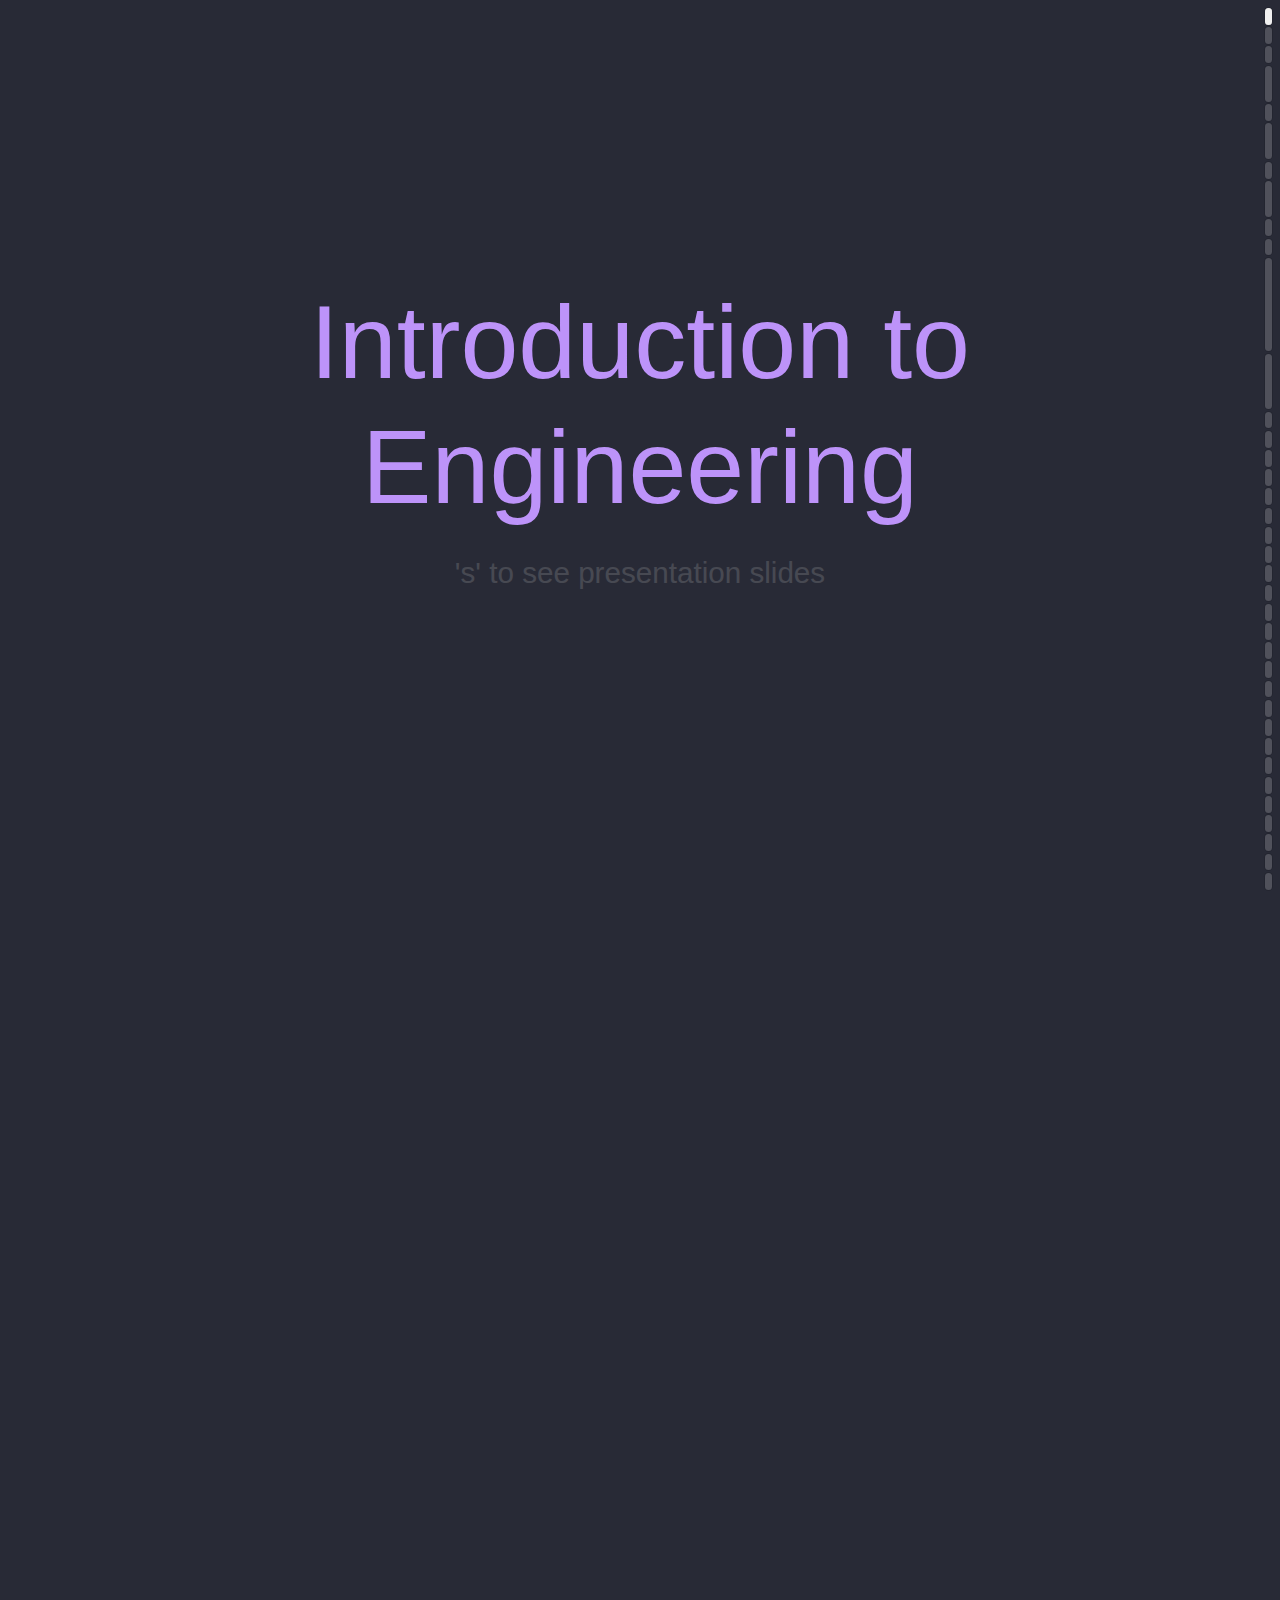
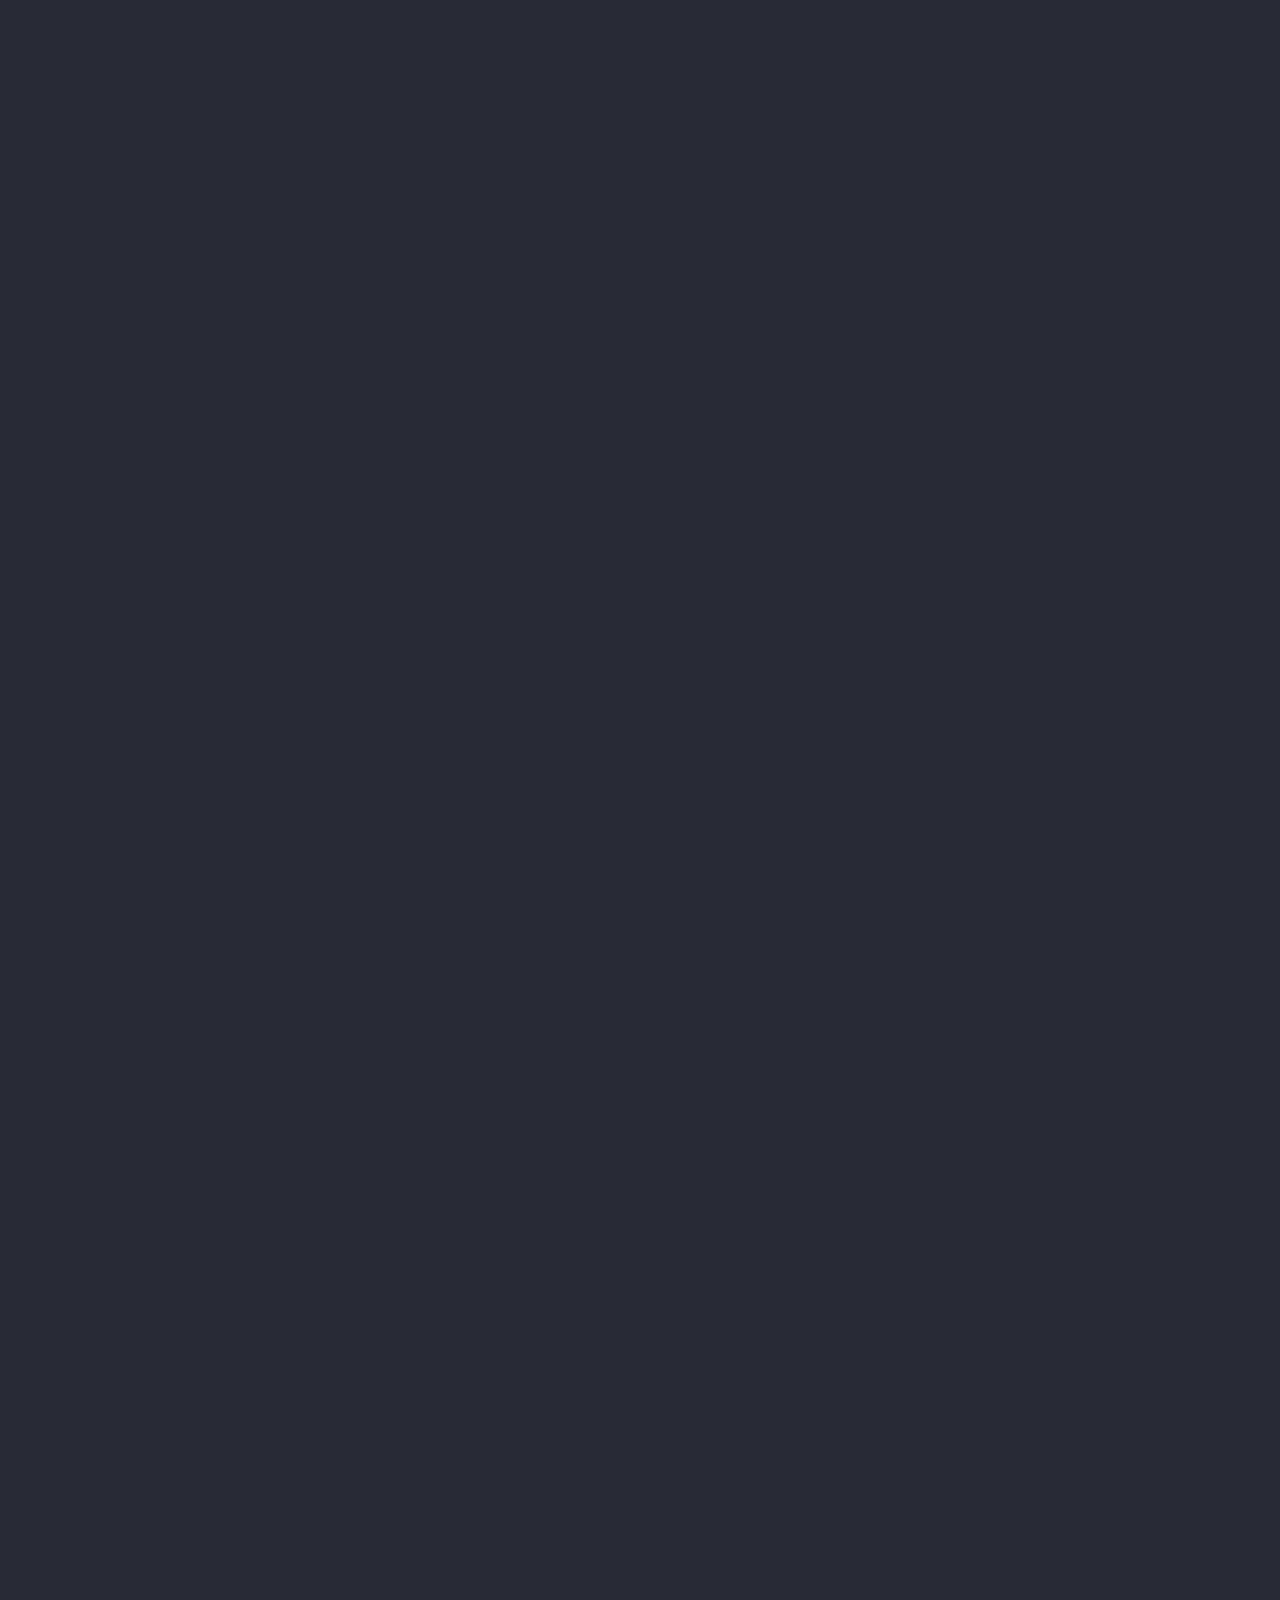
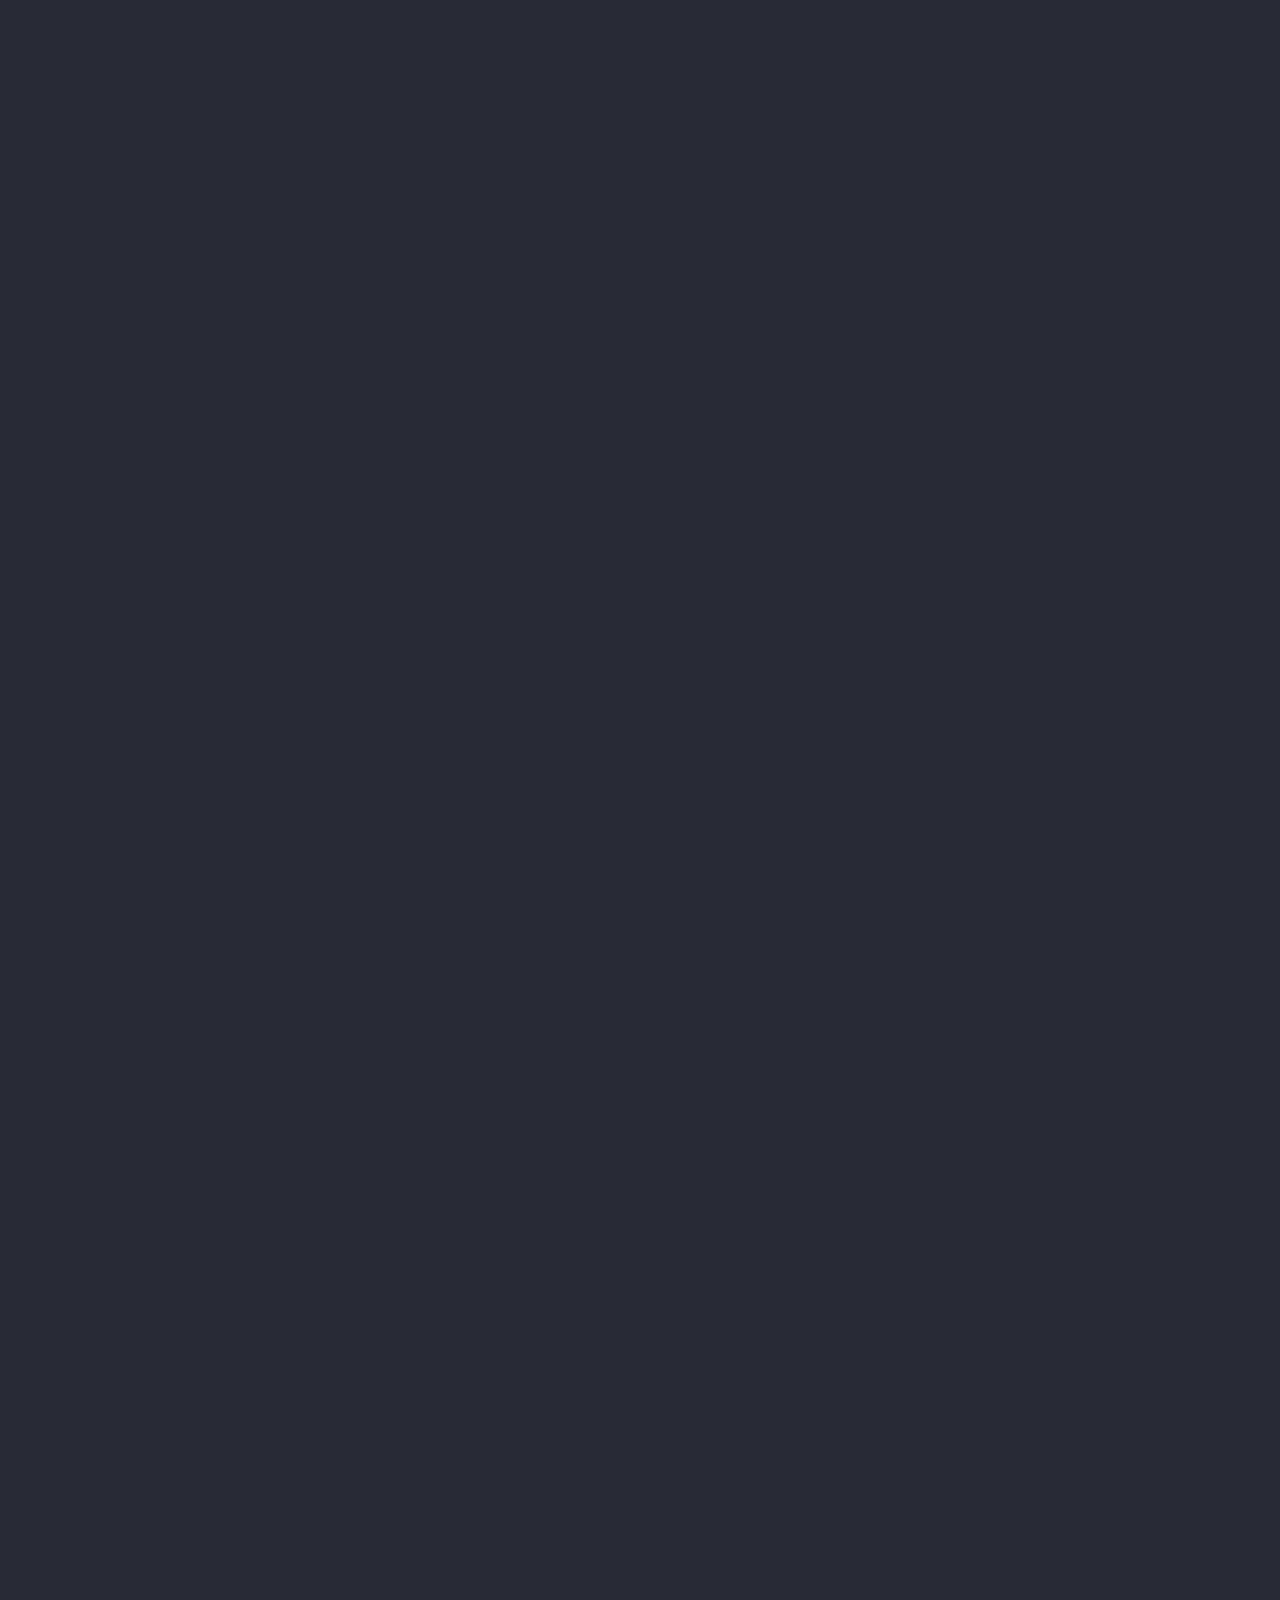
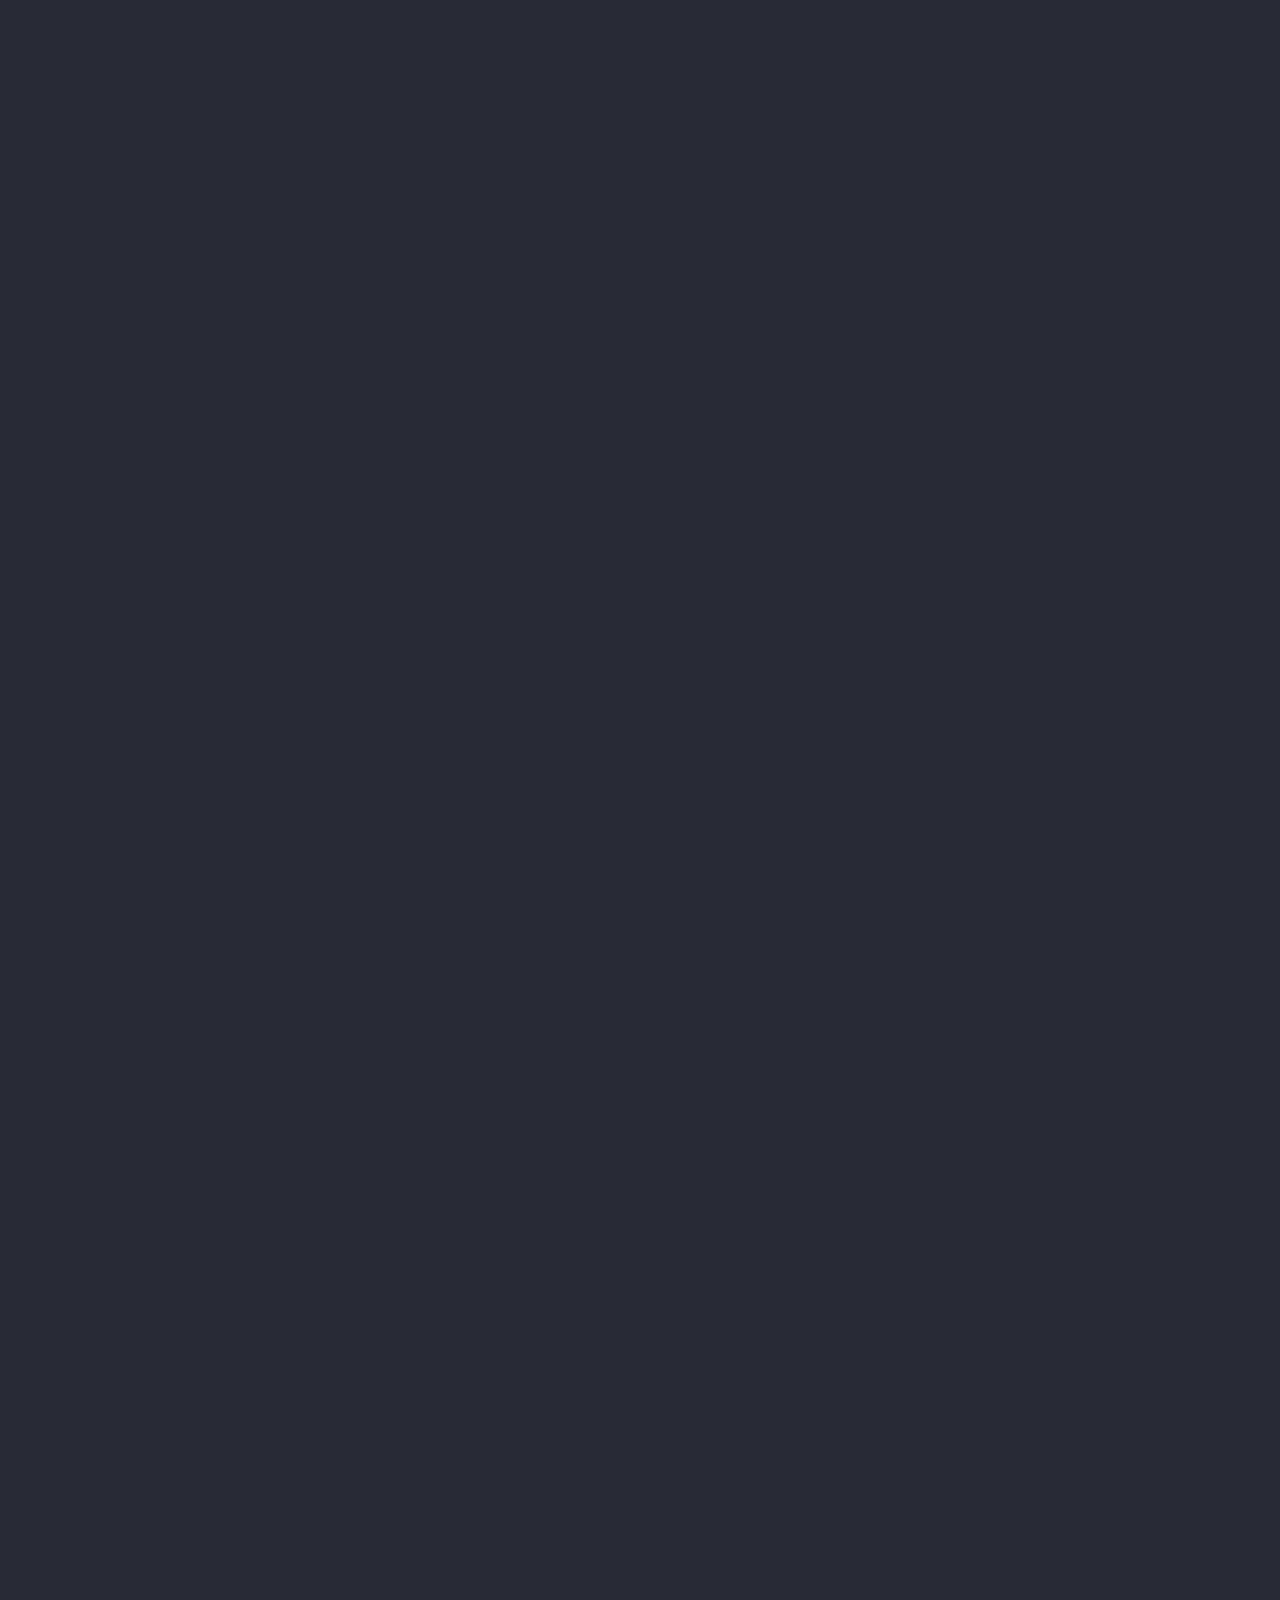
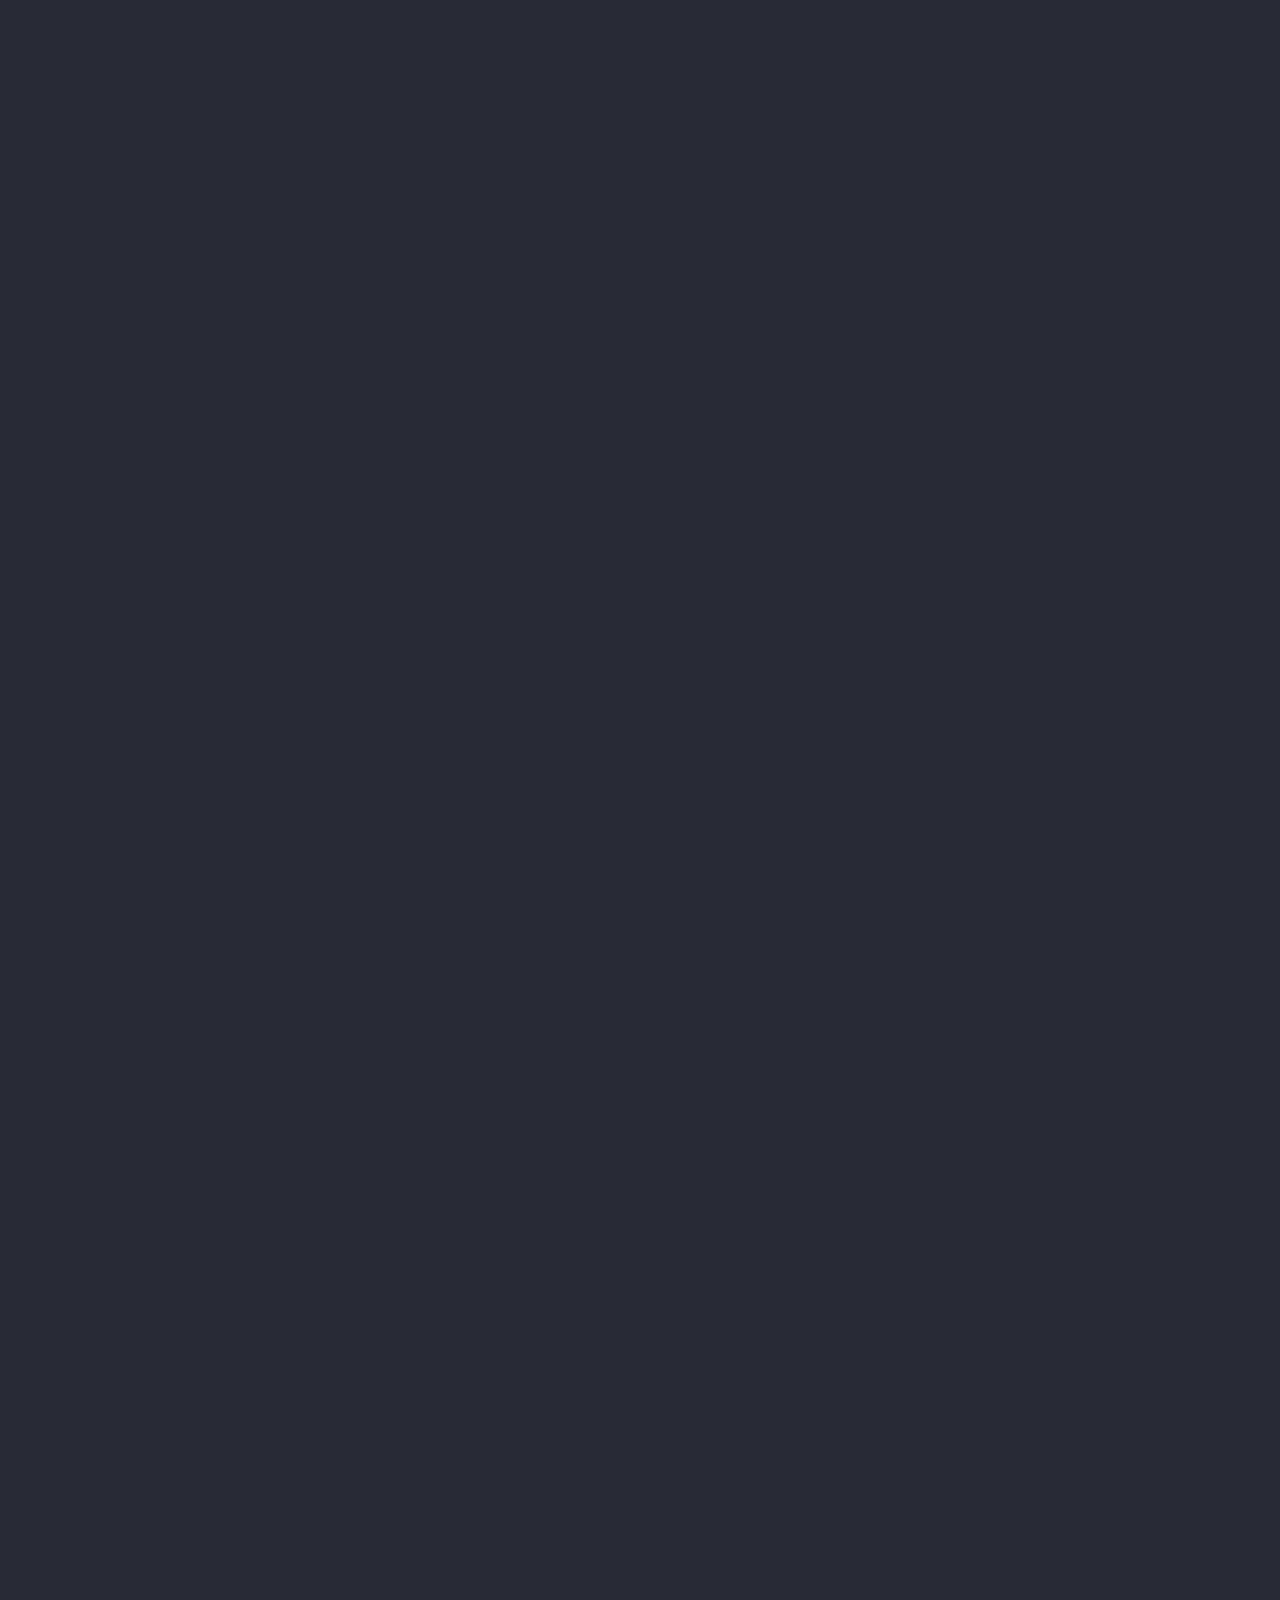
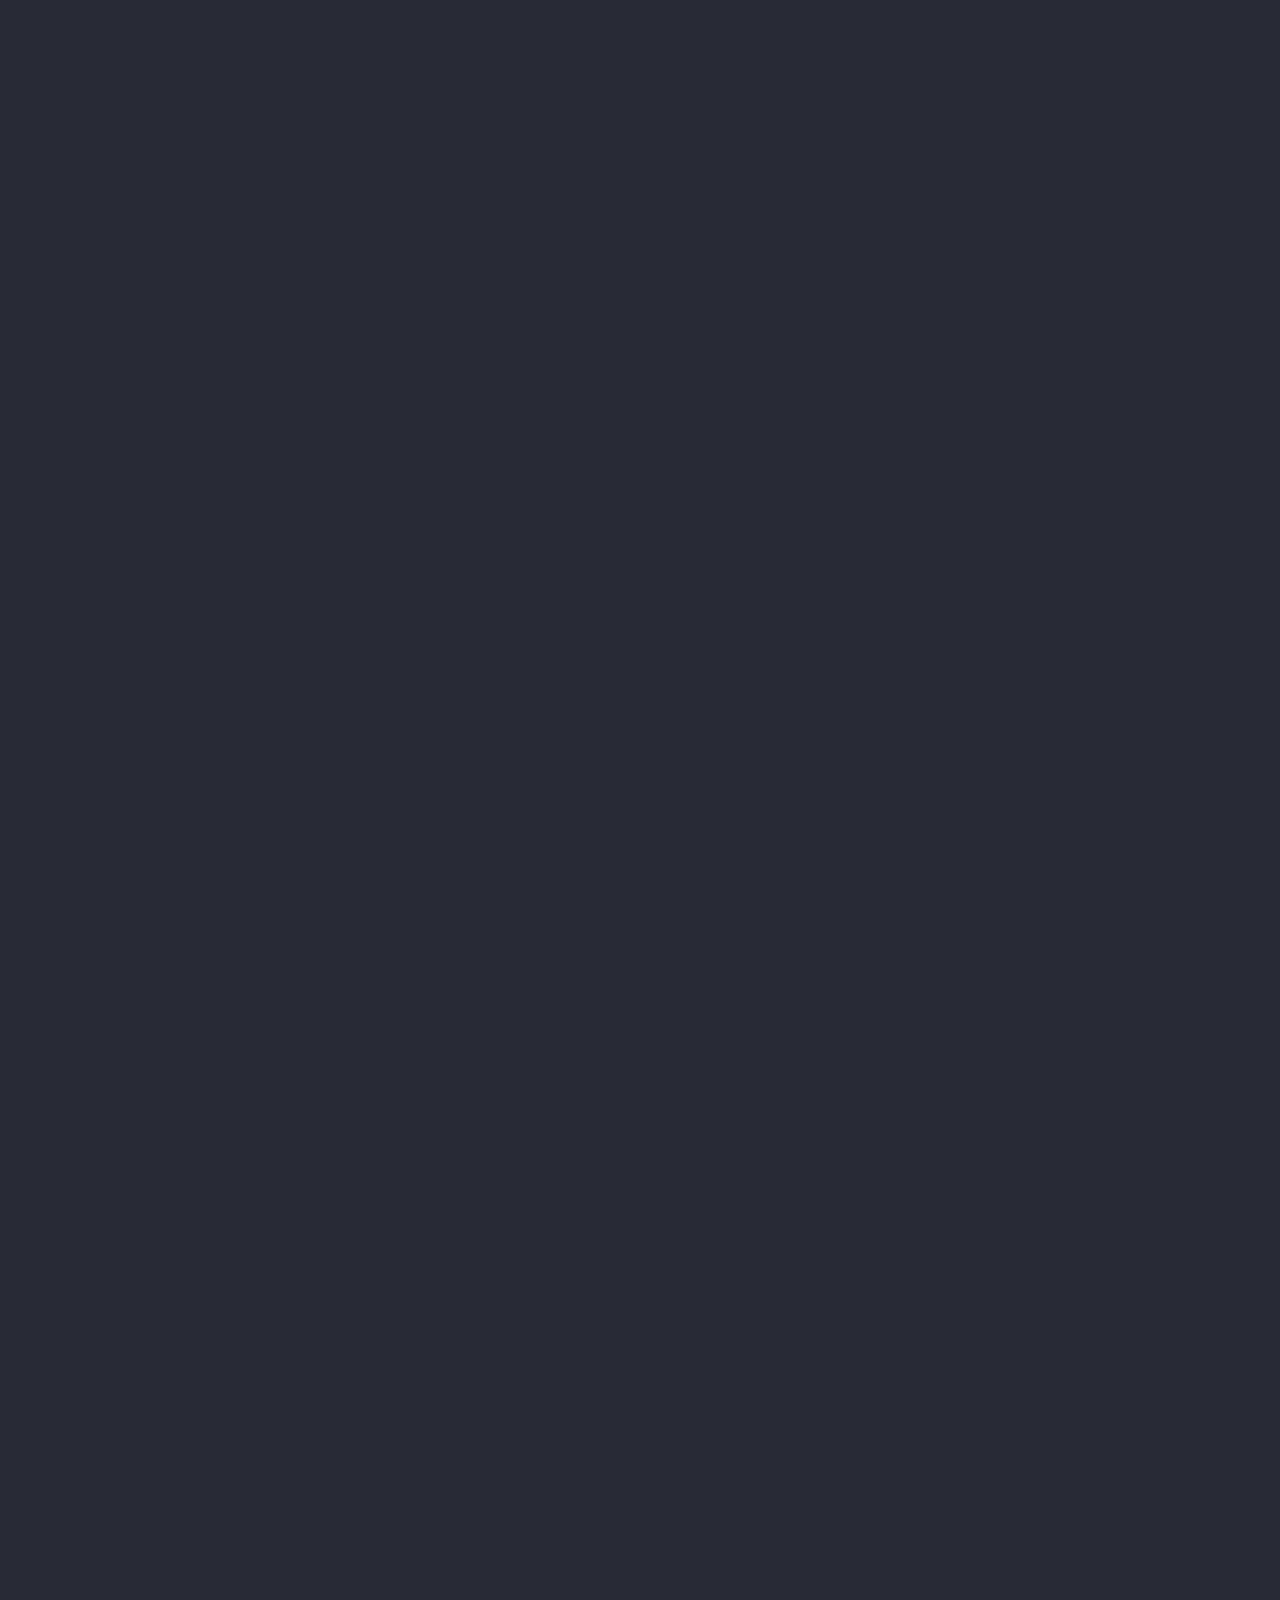
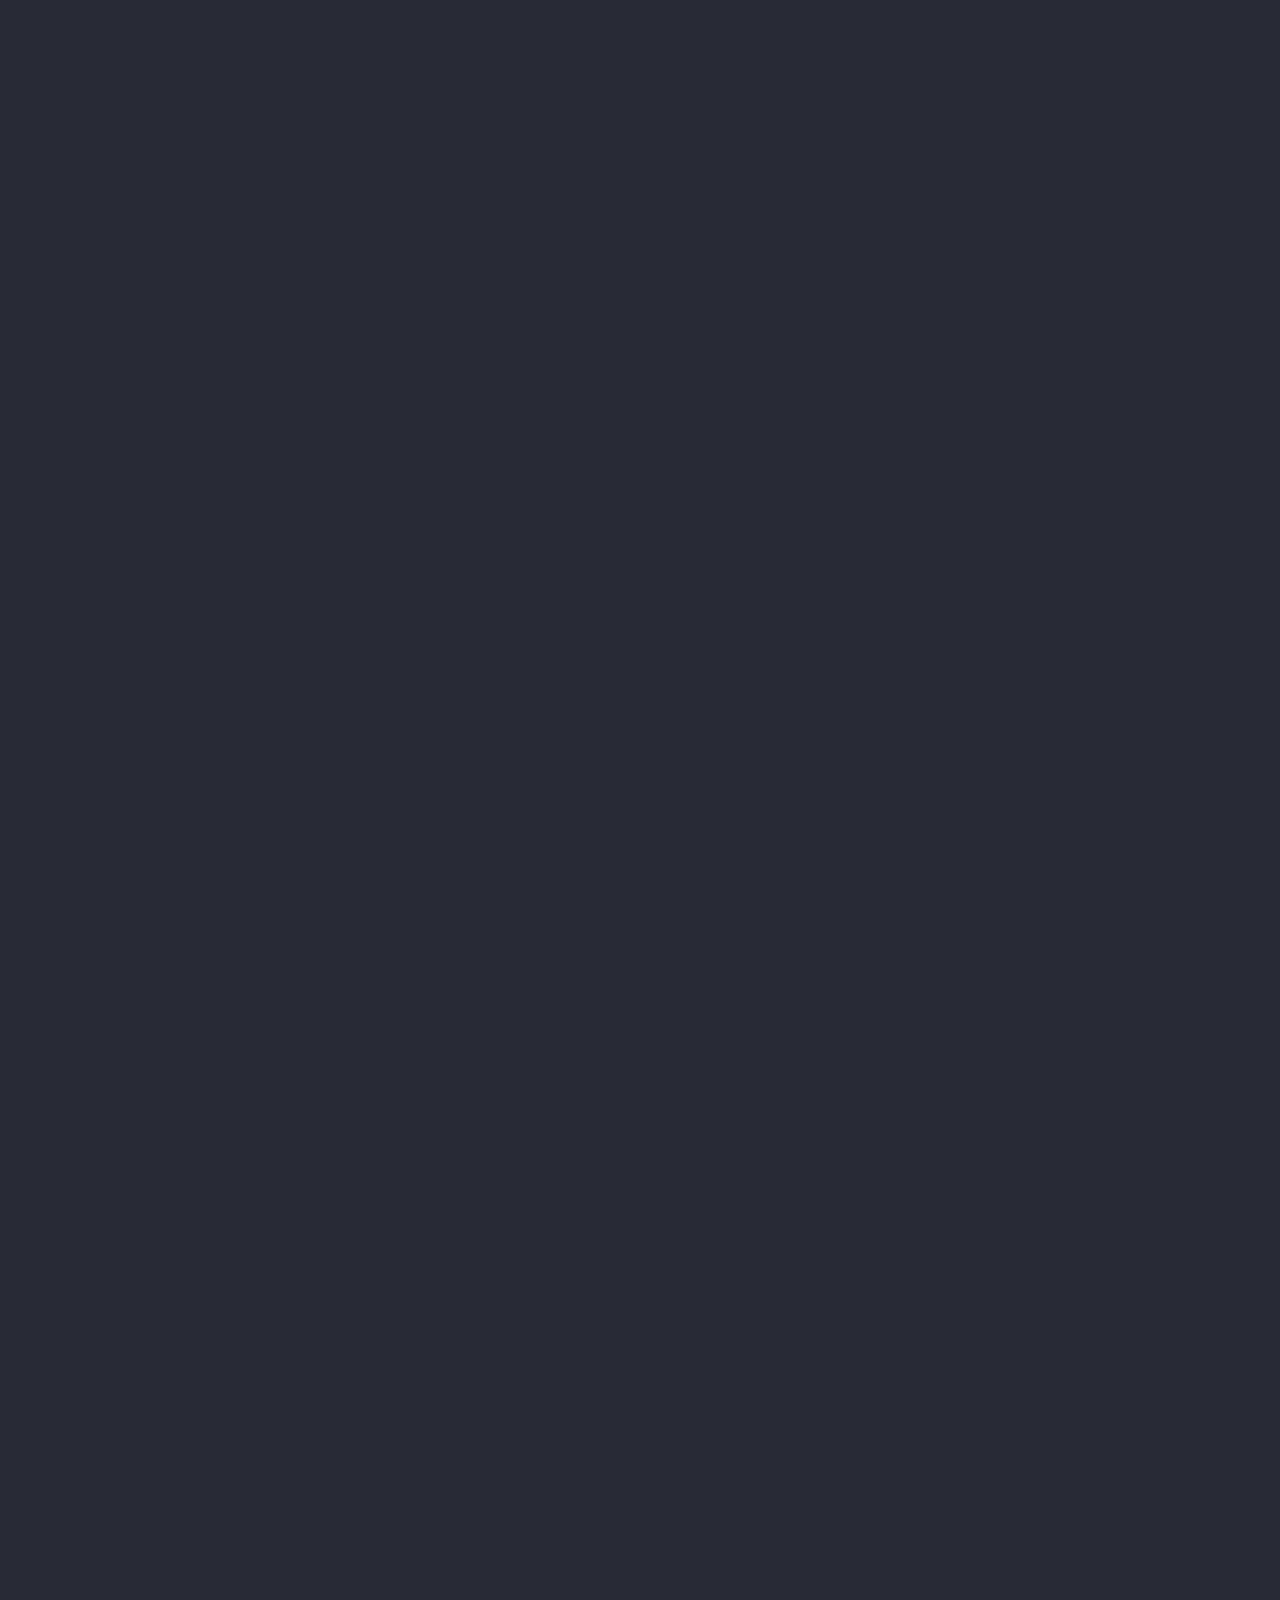
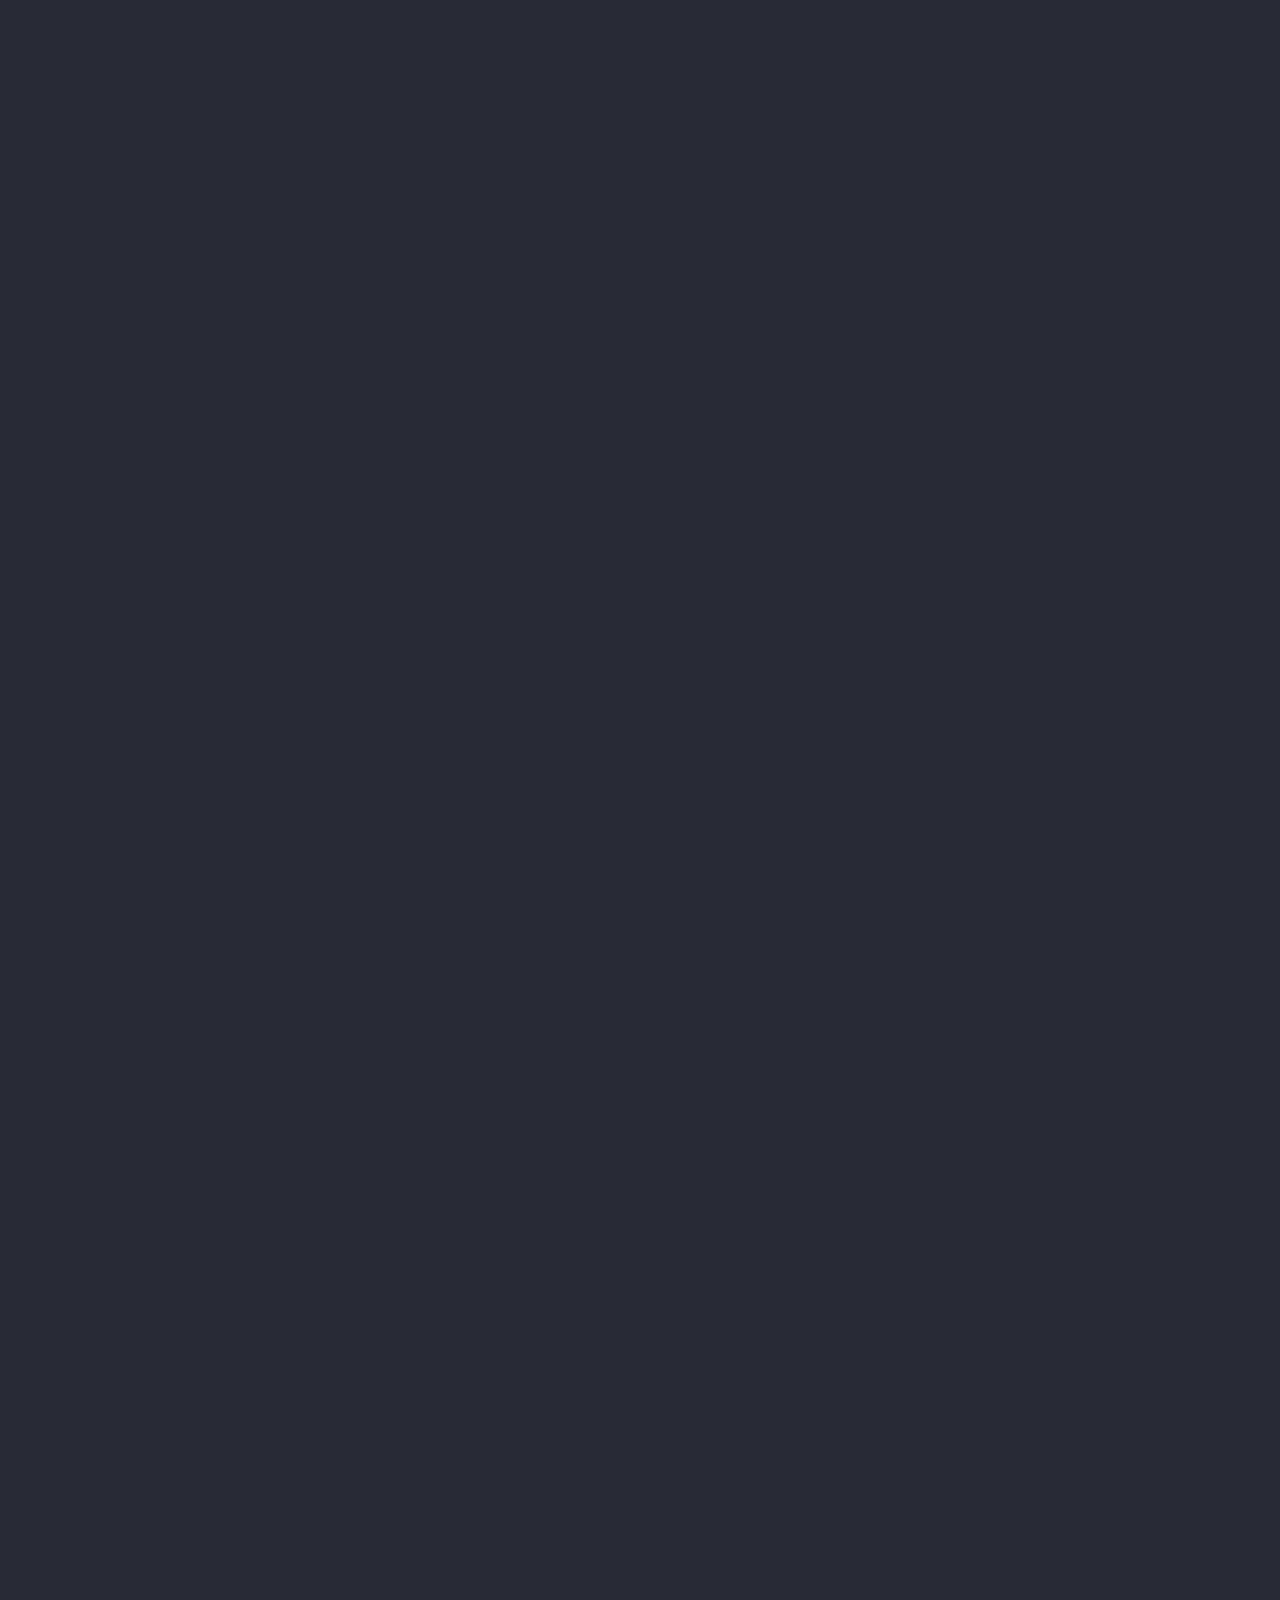
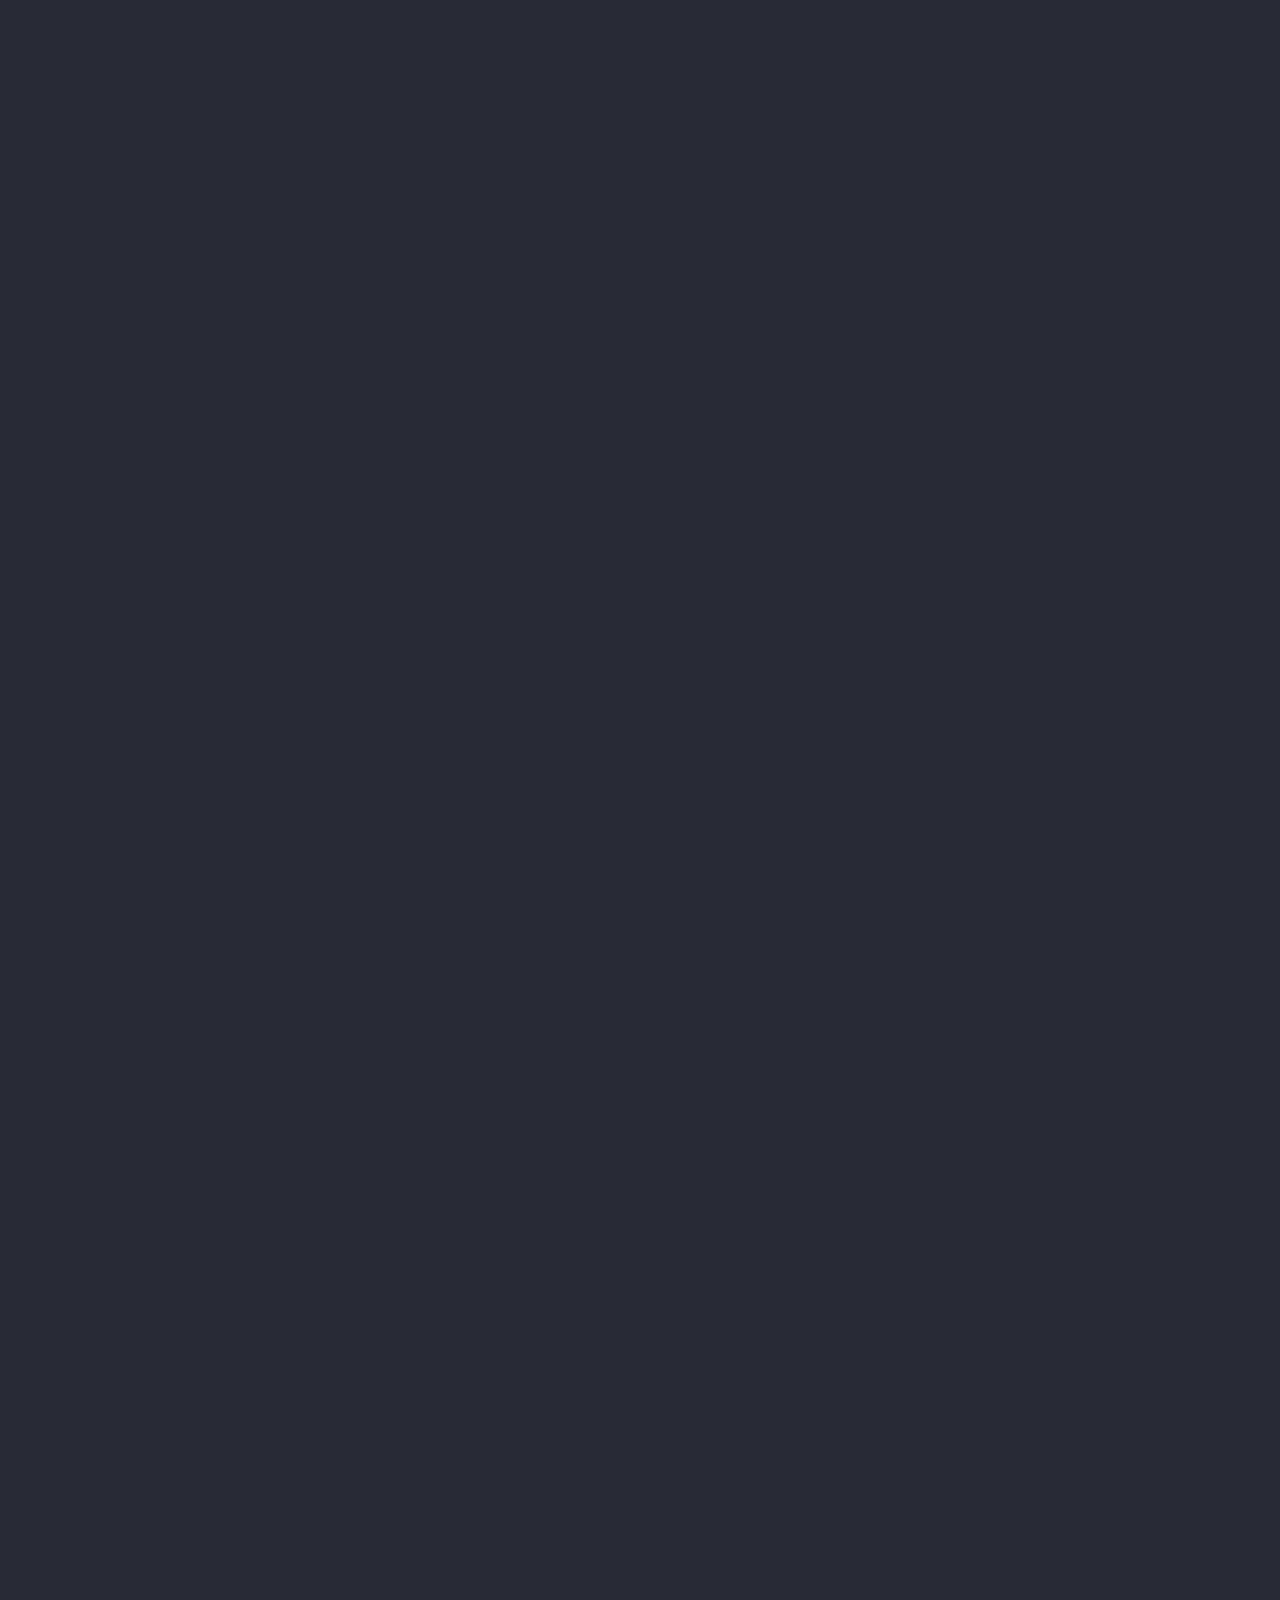
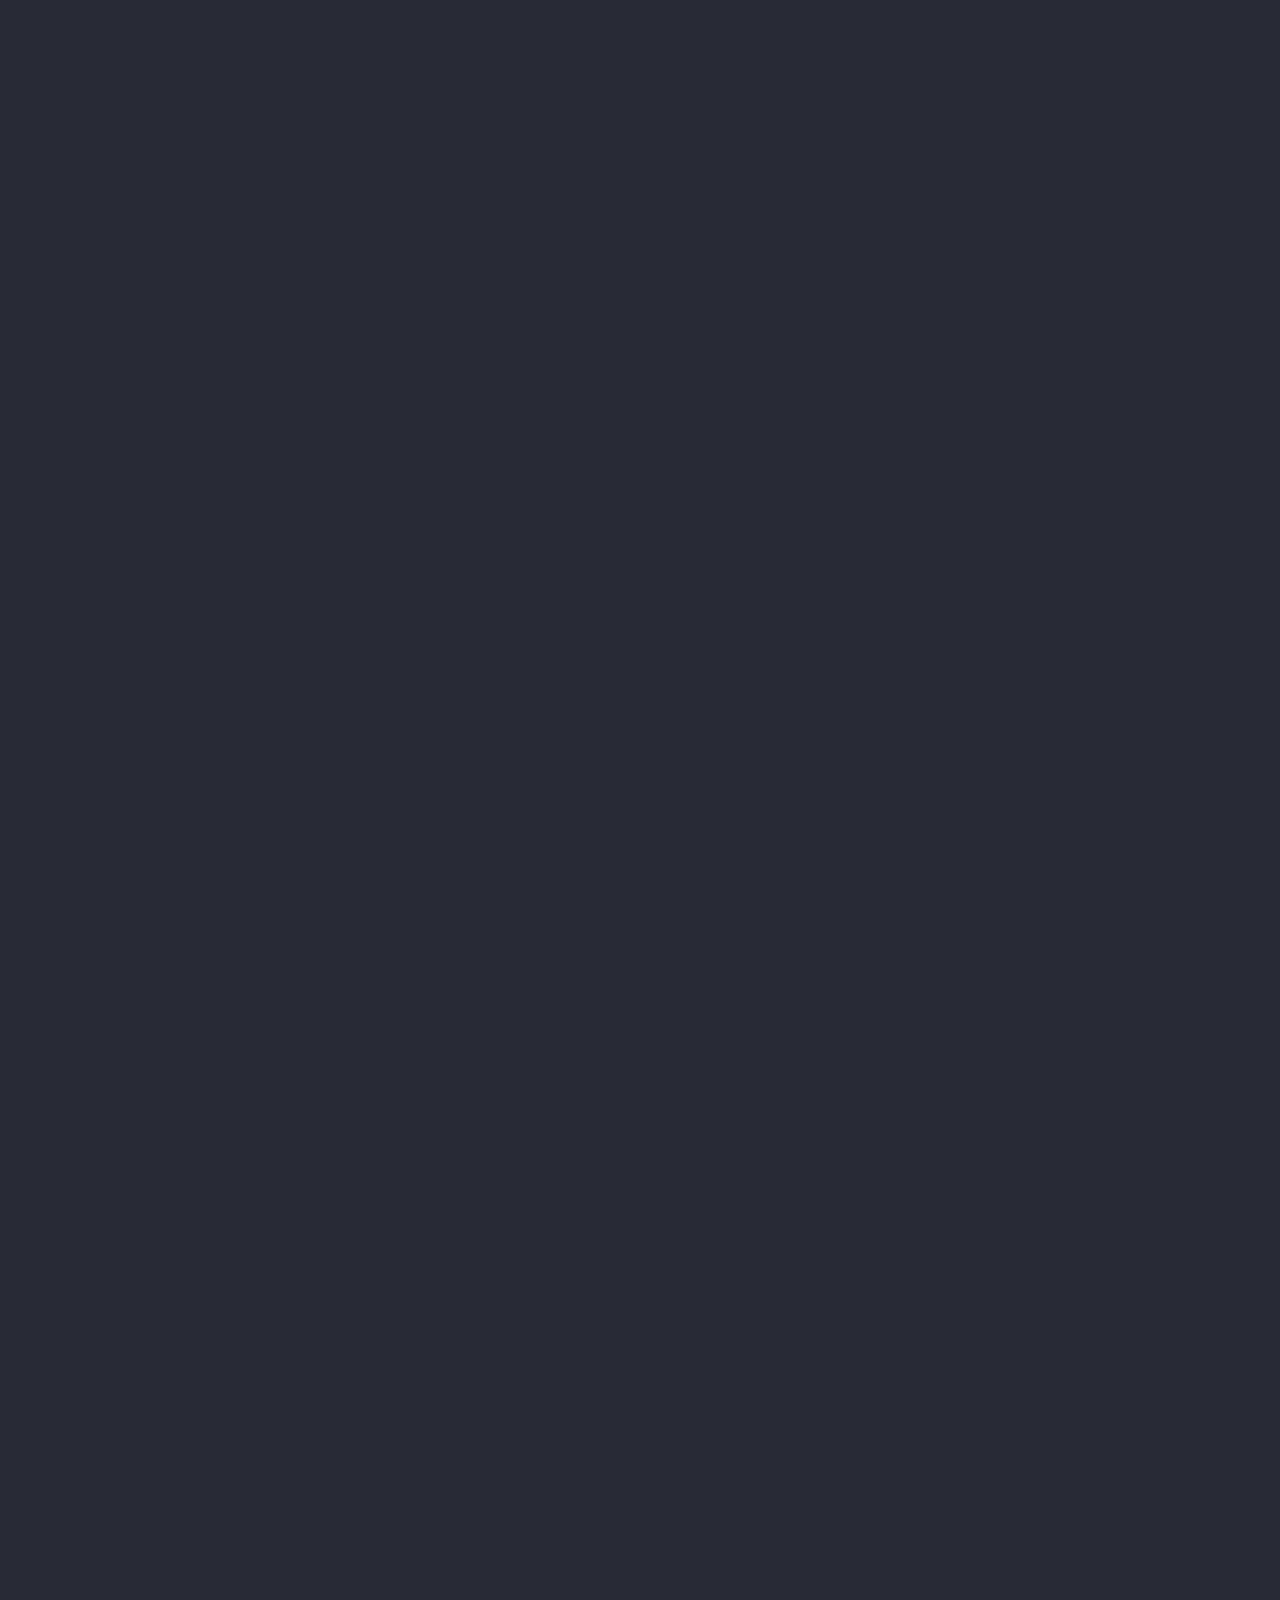
==== commit 44d86093: "switch to scrolling and add review slides" ====
--- a/index.html
+++ b/index.html
@@ -54,6 +54,18 @@
               <li>Emphasis on real world application of EDP</li>
             </ul>
           </aside>
+        </section>
+
+        <section>
+          <section data-transition="slide">
+            <h2>Scientific Method</h2>
+            <p>Systemic approach to understanding our world through observation, experimentation, and analysis.</p>
+          </section>
+
+          <section data-transition="slide">
+            <h2>Engineering</h2>
+            <p>Using Science to solve problems and make things better.</p>
+          </section>
         </section>
 
         <!-- Draw This -->
@@ -117,14 +129,12 @@
         <!-- Image 2 -->
         <section data-transition="slide"> <!-- #5 -->
           <h4>Does your drawing look like this?</h4>
-          <p>
-            <ul>
-              <li style="font-size: 60%;">a gray cat with glasses</li>
-              <li style="font-size: 60%;">sitting behind a laptop</li>
-              <li style="font-size: 60%;">with it's right front paw pointing up to the sky</li>
-              <li style="font-size: 60%;">and a twinkling lightbulb above it's head as if to say "Ah Ha!"</li>
-            </ul>
-          </p>
+          <ul>
+            <li style="font-size: 60%;">a gray cat with glasses</li>
+            <li style="font-size: 60%;">sitting behind a laptop</li>
+            <li style="font-size: 60%;">with it's right front paw pointing up to the sky</li>
+            <li style="font-size: 60%;">and a twinkling lightbulb above it's head as if to say "Ah Ha!"</li>
+          </ul>
           <img src="examples/assets/idea.png"  height="200" width="200">
           <aside class="notes">
             <ul >
@@ -138,11 +148,13 @@
         <!-- Draw This-->
         <section data-transition="slide"> <!-- #6 -->
           <h2>Draw This</h2>
-          <ul class="fragment custom blur">
-            <li>A big mean duck</li>
-            <li>with the word "Pathetic" floating above it's head</li>
-            <li>and make it look real judgmental</li>
-          </ul>
+          <p>
+            <ul class="fragment custom blur">
+              <li>A big mean duck</li>
+              <li>with the word "Pathetic" floating above it's head</li>
+              <li>and make it look real judgmental</li>
+            </ul>
+          </p>
           <aside class="notes">
             <ul>
               <li>What if I show you exactly what I want?</li>
@@ -154,12 +166,14 @@
         <!-- Image 3 -->
         <section data-transition="slide"> <!-- #7 -->
           <h4>Does your drawing look like this?</h4>
-          <ul>
-            <li style="font-size: 60%;">A big mean duck</li>
-            <li style="font-size: 60%;">with the word "Pathetic" floating above it's head</li>
-            <li style="font-size: 60%;">and make it look real judgmental</li>
-          </ul>
-          <img src="examples/assets/pathetic.jpeg" height="550" width="400">
+          <p>
+            <ul>
+              <li style="font-size: 60%;">A big mean duck</li>
+              <li style="font-size: 60%;">with the word "Pathetic" floating above it's head</li>
+              <li style="font-size: 60%;">and make it look real judgmental</li>
+            </ul>
+          </p>
+            <img src="examples/assets/pathetic.jpeg" height="550" width="400">
           <aside class="notes">
             <ul>
               <li>This image is only for emphasis, don't give time to attempt.</li>
@@ -352,7 +366,7 @@
               <p>arrow down for next slide</p>
             </aside>
           </section>
-          
+
           <section data-background="examples/assets/Gardon-River-Bridge-By-Didier-Boy-de-la-Tour-.jpg" > <!-- #14.7 -->
             <!-- <h2><div style="display: inline-block; color: #282A36; position: relative; bottom: 250px;">What if...it was harder?</div></h2> -->
             <aside class="notes">
@@ -366,7 +380,7 @@
               <p>arrow down for optional slide, or right to skip</p>
             </aside>
           </section>
-          
+
           <section data-background-iframe="https://www.goodnewsnetwork.org/ultra-strong-bridges-made-of-cardboard-inspires-shelter-design/" > <!-- #14.8 -->
             <aside class="notes">
               <ul>
@@ -380,7 +394,7 @@
           </section>
 
         </section>
-        
+
         <!-- #15 -->
         <section>
 
@@ -471,7 +485,7 @@
             </ul>
           </aside>
         </section>
-        
+
         <!-- #21 -->
         <section data-auto-animate >
           <img data-id="edpimg" style="float: right; max-height: 450px; " src="examples/assets/EDP_Image.jpeg">
@@ -494,7 +508,7 @@
             </ul>
           </aside>
         </section>
-        
+
         <!-- #22 -->
         <section data-auto-animate >
           <img data-id="edpimg" style="float: right; max-height: 450px; " src="examples/assets/EDP_Image.jpeg">
@@ -515,29 +529,6 @@
             </ul>
           </aside>
         </section>
-
-        
-        <!-- #21 -->
-        <!-- <section data-transition="slide" > 
-          <img style="float: left; max-height: 350px; " src="examples/assets/EDP_Image.jpeg"> 
-          <img style="float: right; max-height: 500px;" src="examples/assets/EDP-table.jpeg"> 
-
-          <ul  style="display: block; font-size: smaller;">
-            <li>Define the problem</li>
-            <li>Brainstorm </li>
-            <li>Select possible solution </li>
-            <li>Create : make a prototype </li>
-            <li>Experiment : test prototype .. does this actually fix the problem</li>
-            <li>Improve : Can we make it better? </li>
-            <li>Stress tha this is iterative and cyclic... Engineering is always trying to make it better, faster, cooler, etc...</li>
-            <li>Using EDP, let's try another drawing.</li>
-          </ul> 
-          <aside class="notes"> 
-            <ul> 
-              <li>...</li> 
-            </ul> 
-          </aside> 
-        </section> -->
 
 
         <!-- #22 -->
@@ -590,6 +581,7 @@
         hash: true,
         slideNumber: true,
         backgroundTransition: 'slide',
+        view: 'scroll',
 
         // Learn about plugins: https://revealjs.com/plugins/
         plugins: [RevealZoom, RevealNotes, RevealSearch, RevealMarkdown, RevealHighlight]
